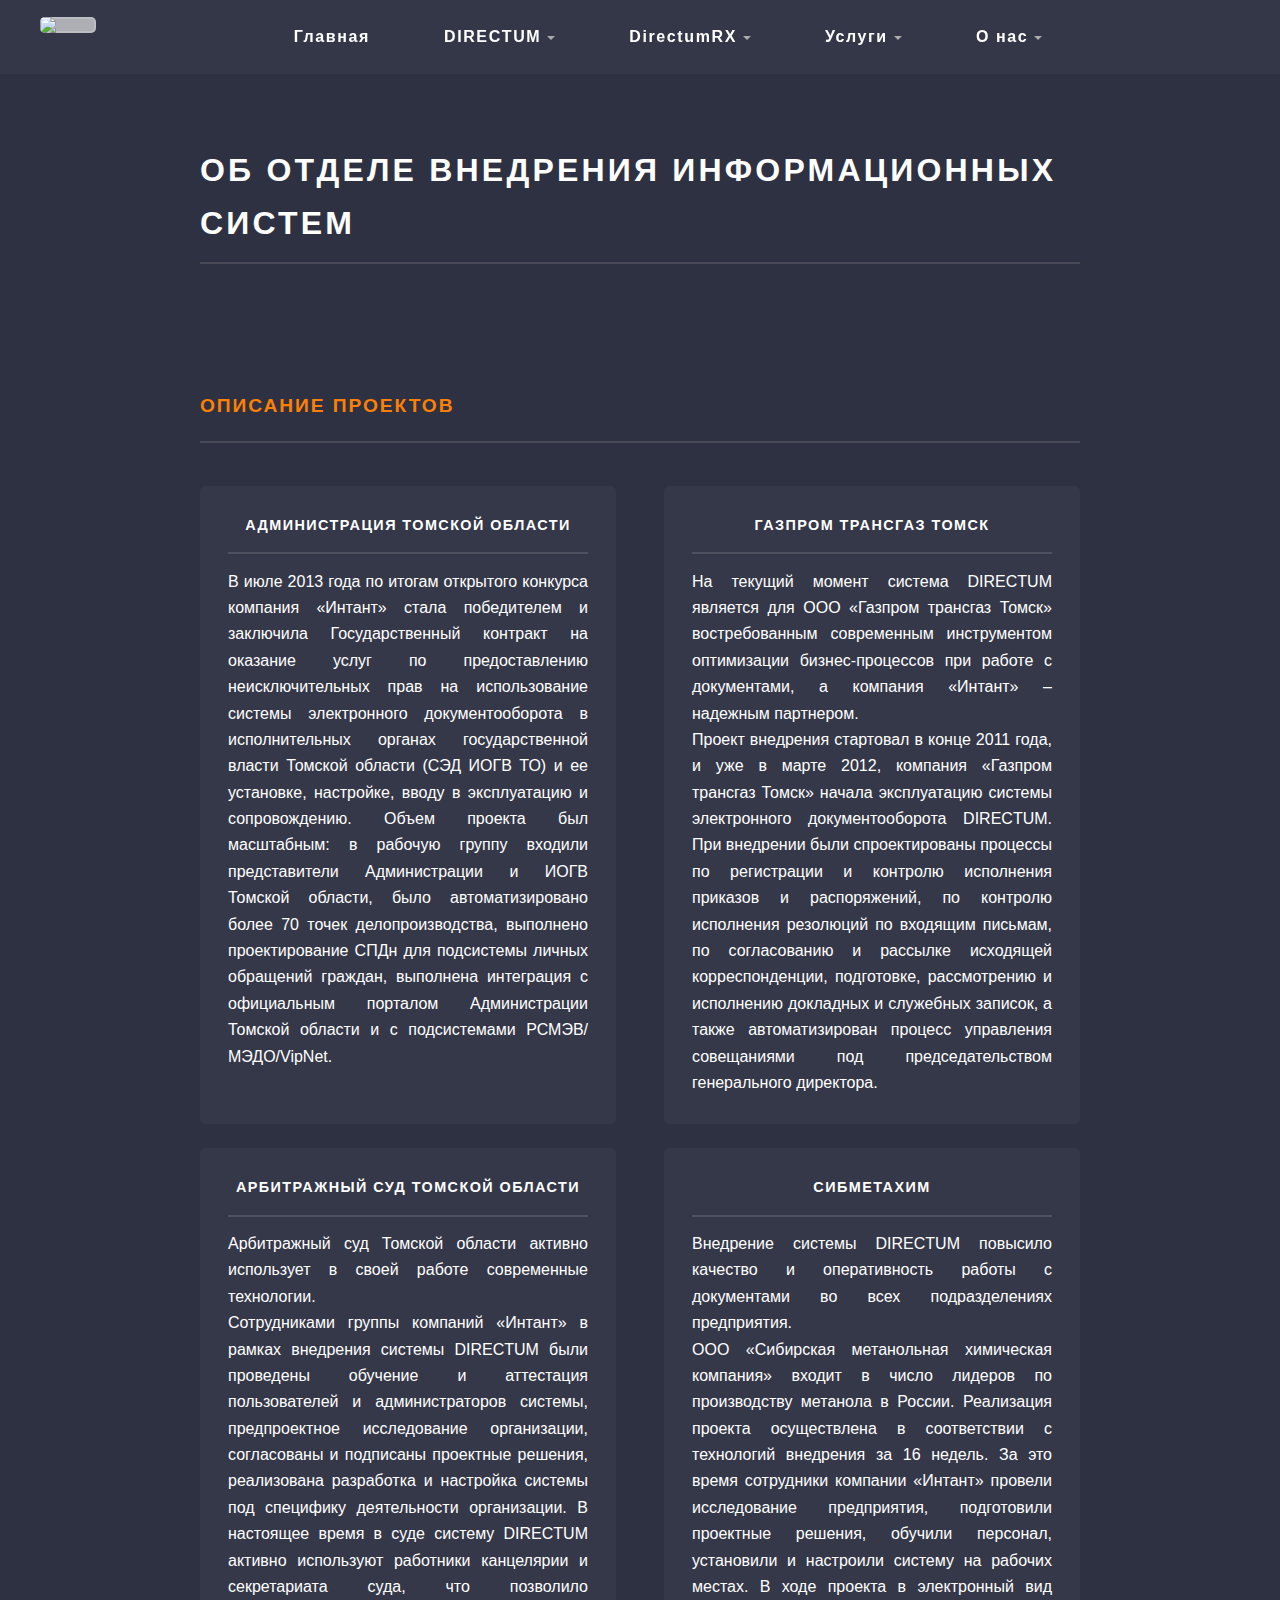
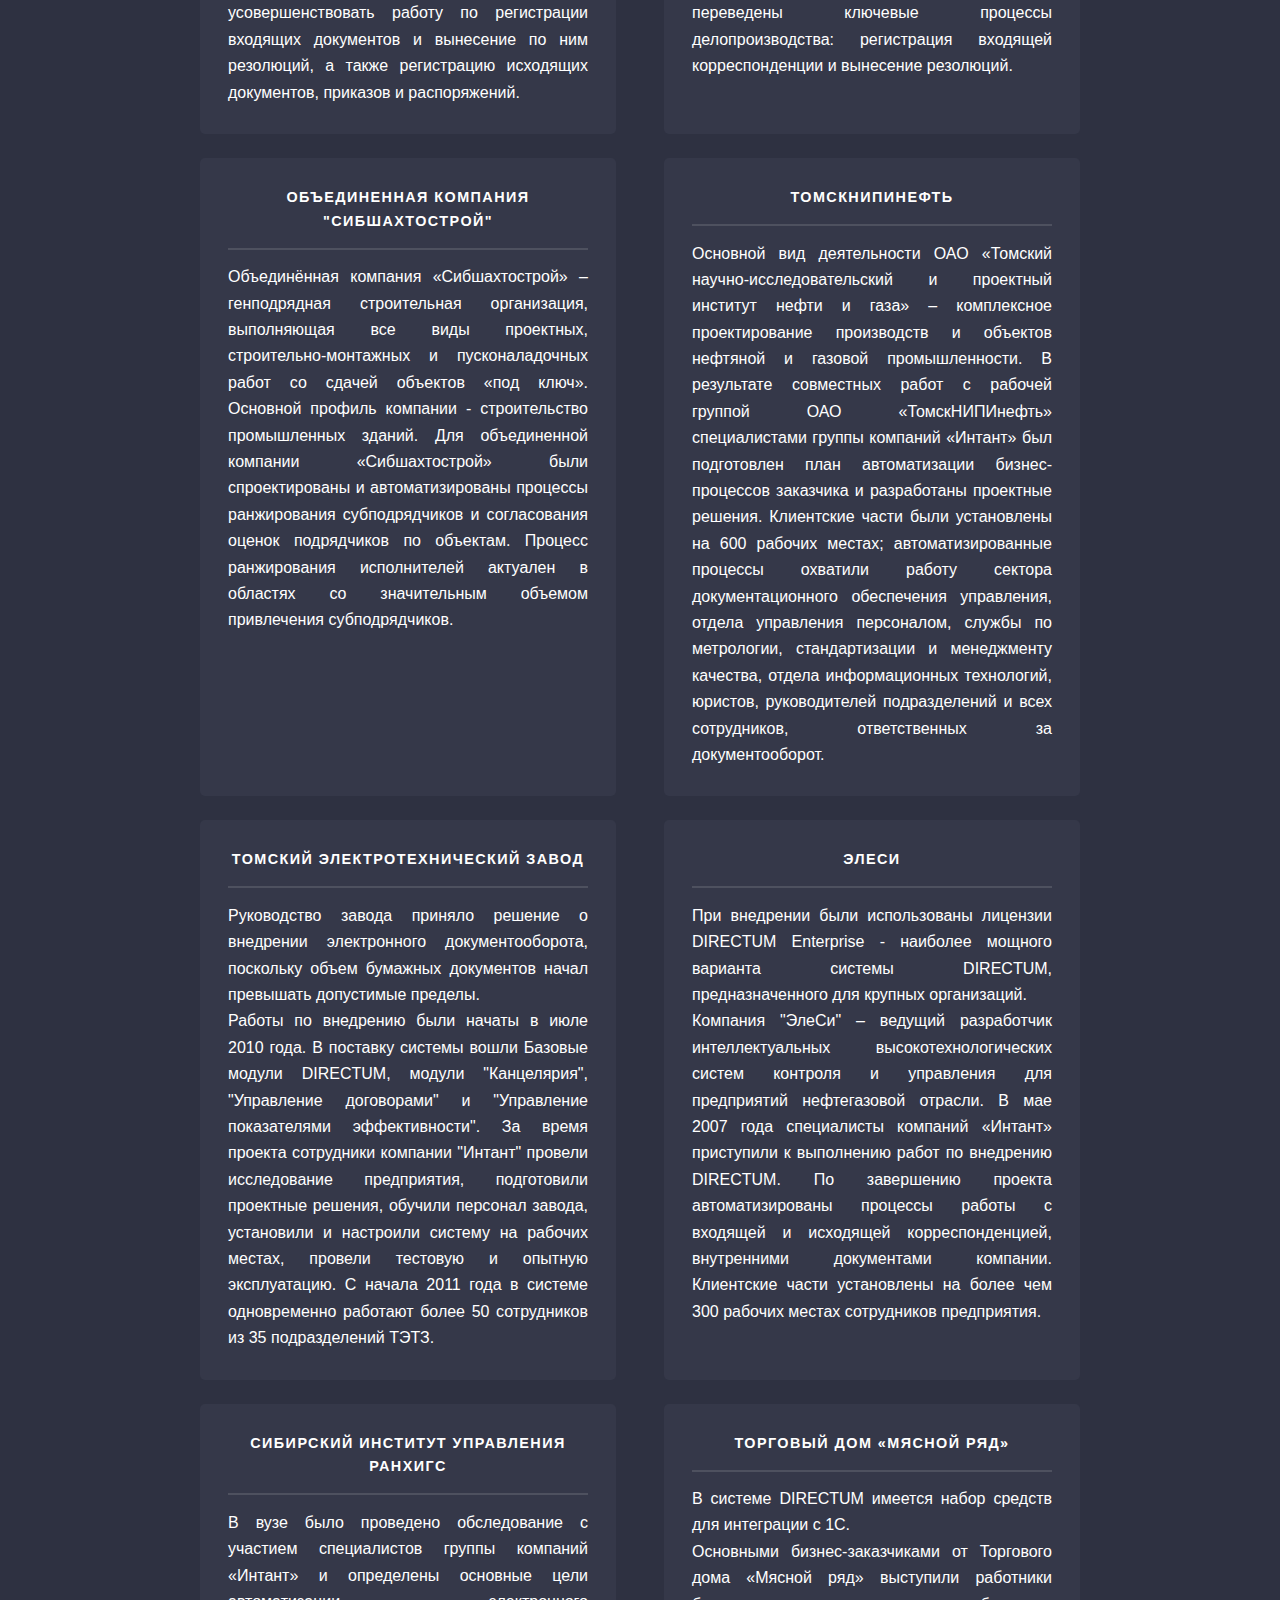
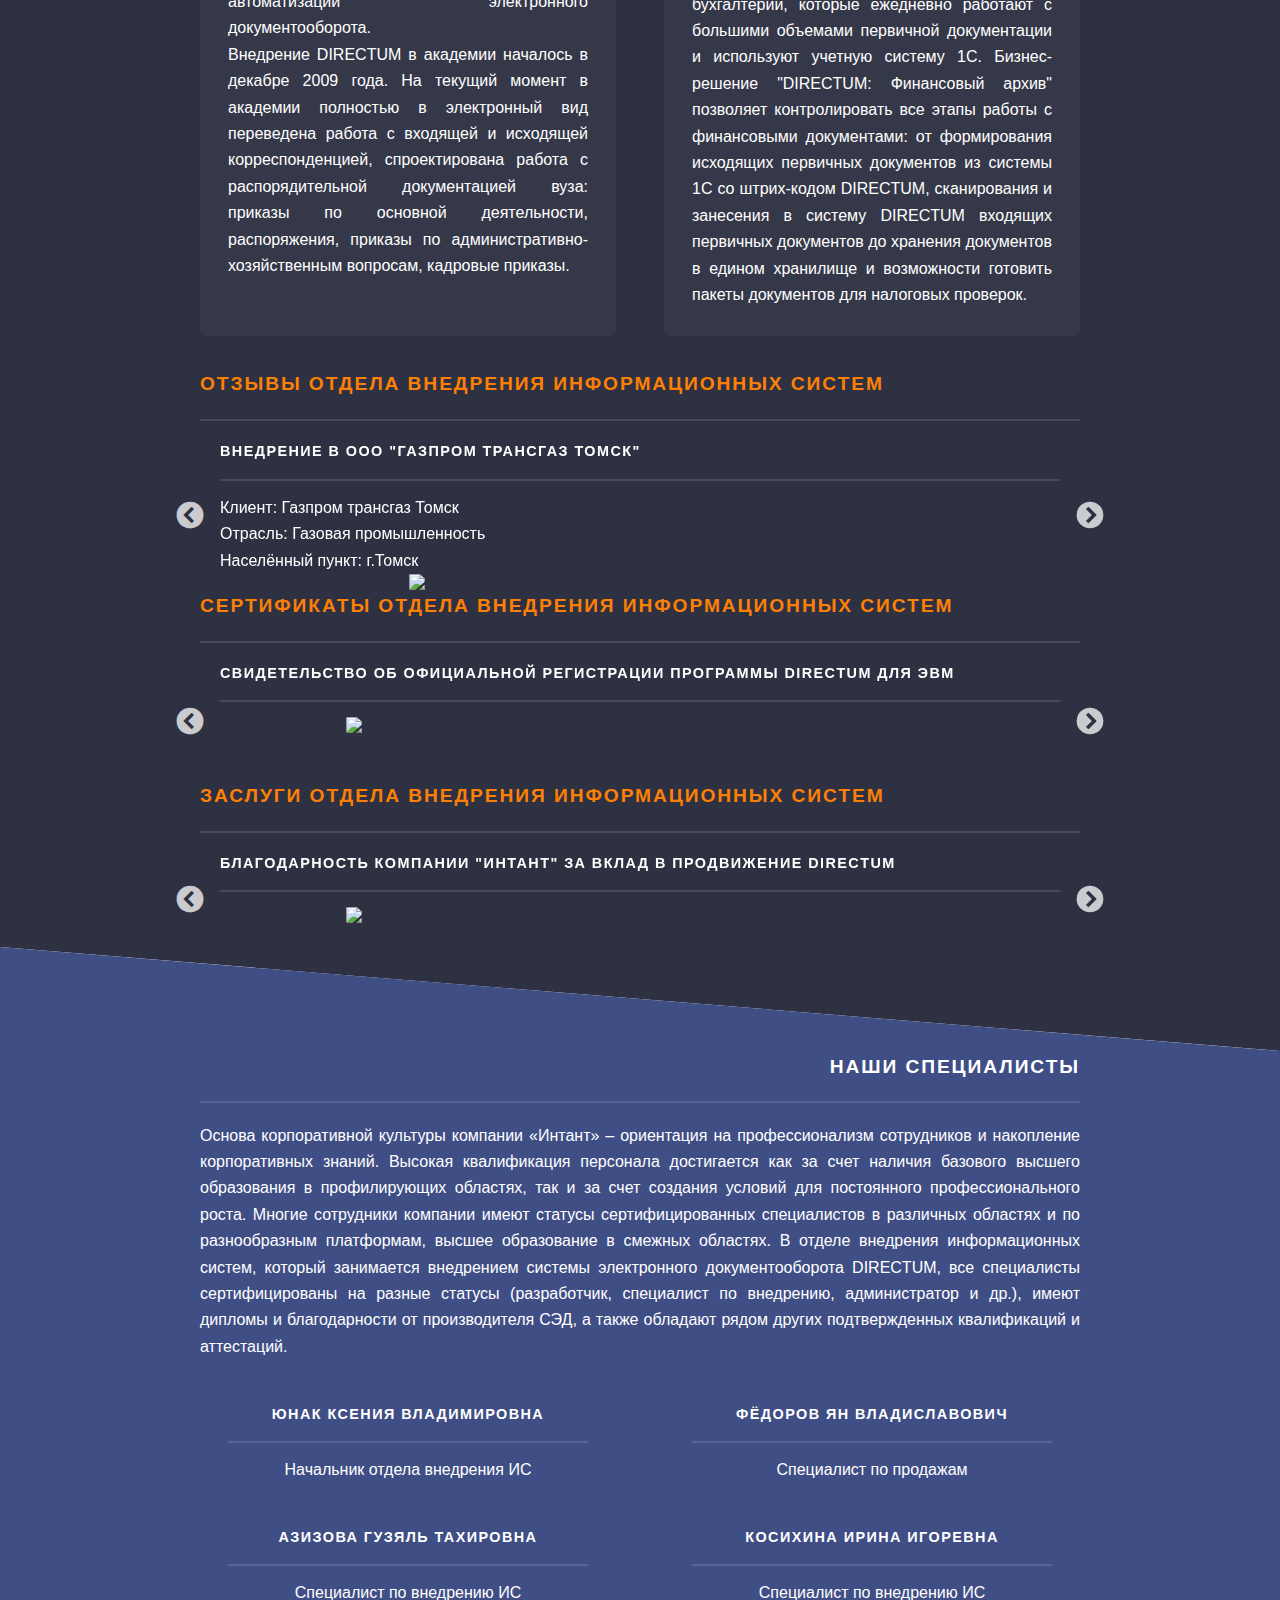
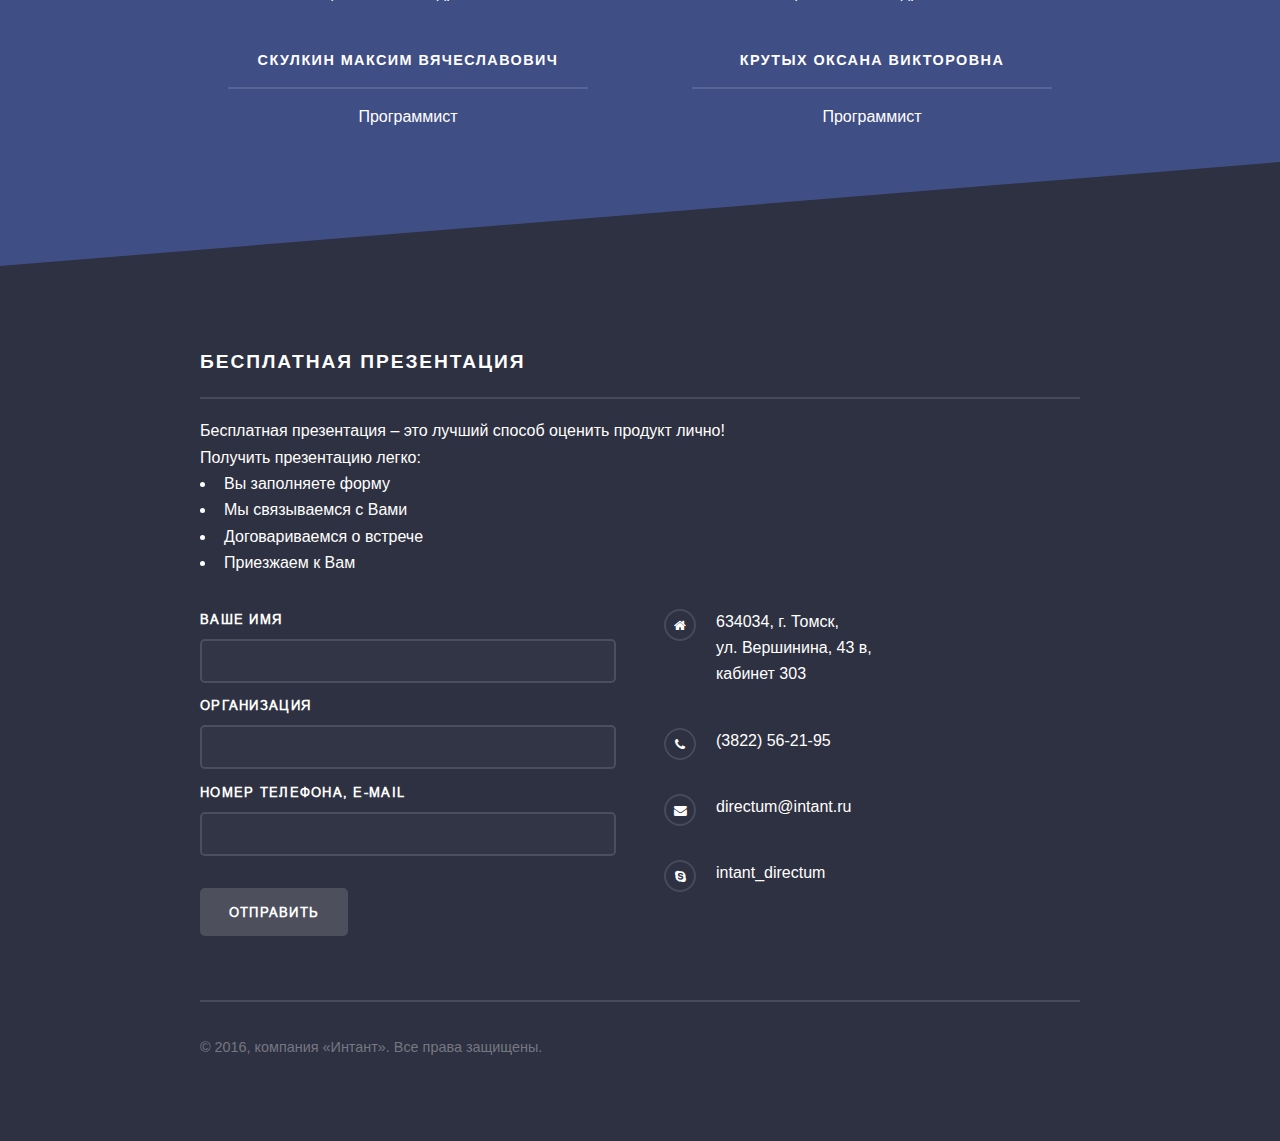
==== about_us.html @ 8e88c2af "Without correct path" ====
<!DOCTYPE HTML>
<!--
	Solid State by HTML5 UP
	html5up.net | @ajlkn
	Free for personal and commercial use under the CCA 3.0 license (html5up.net/license)
-->
<html>
<head>
    <title>DIRECTUM | DirectumRX</title>
    <meta charset="utf-8"/>
    <meta name="viewport" content="width=device-width, initial-scale=1"/>
    <!--[if lte IE 8]>
    <script src="assets/js/ie/html5shiv.js"></script><![endif]-->
    <link rel="stylesheet" href="assets/css/main.css"/>
    <!--[if lte IE 9]>
    <link rel="stylesheet" href="assets/css/ie9.css"/><![endif]-->
    <!--[if lte IE 8]>
    <link rel="stylesheet" href="assets/css/ie8.css"/><![endif]-->
    <link rel="shortcut icon" href="images/dir_foricon.ico" type="image/x-icon"/>
    <link rel="stylesheet" type="text/css" href="./slick/slick.css">
    <link rel="stylesheet" type="text/css" href="./slick/slick-theme.css">
</head>
<body>

<!-- Page Wrapper -->
<div id="page-wrapper">

    <header id="header" class="alt">
    <nav>
        <a href="index.html"><img id="logo-main" style="background: rgba(255,255,255,0.6); margin: 0" src="images/intant_2008.png" /></a>
        <ul>
            <li><a href="index.html">Главная</a></li>
            <li>
                <a href="directum.html">DIRECTUM <span class="caret"></span> </a>
                <div>
                    <ul>
                        <li><a href="directum.html">Описание</a></li>
                        <li><a href="directum.html#benefits">Преимущества</a></li>
                        <li><a href="directum.html#video">Видео</a></li>
                    </ul>
                </div>
            </li>
            <li>
                <a href="directum_rx.html">DirectumRX <span class="caret"></span> </a>
                <div>
                    <ul>
                        <li><a href="directum_rx.html">Описание</a></li>
                        <li><a href="directum_rx.html#benefitsrx">Преимущества</a></li>
                        <li><a href="directum_rx.html#support">Поддержка</a></li>
                        <li><a href="directum_rx.html#optionsrx">Опции</a></li>
                        <li><a href="directum_rx.html#guarantees">Гарантии</a></li>
                    </ul>
                </div>
            </li>
            <li>
                <a href="services.html">Услуги <span class="caret"></span></a>
                <div>
                    <ul>
                        <li><a href="services.html">Внедрение</a></li>
                        <li><a href="services.html#custom">Разработка на заказ</a></li>
                    </ul>
                </div>
            </li>
            <li>
                <a href="about_us.html">О нас <span class="caret"></span></a>
                <div>
                    <ul>
                        <li><a href="about_us.html">Проекты</a></li>
                        <li><a href="about_us.html#reviews">Отзывы</a></li>
                        <li><a href="about_us.html#certificates">Сертификаты</a></li>
                        <li><a href="about_us.html#merits">Заслуги</a></li>
                        <li><a href="about_us.html#team">Наша команда</a></li>
                    </ul>
                </div>
            </li>
        </ul>
    </nav>
    </header>

    <!-- Wrapper -->
    <section id="wrapper">
        <header>
            <div class="inner">
                <h2>ОБ ОТДЕЛЕ ВНЕДРЕНИЯ ИНФОРМАЦИОННЫХ СИСТЕМ</h2>
            </div>
        </header>

        <!-- Content -->
        <div class="wrapper">
            <div class="inner">
                <h2 class="major color_th">Описание проектов</h2>
                <section class="features">
                    <article>
                        <a class="image"><img src="images/administration.JPG" alt=""/></a>
                        <h3 class="major my_center">Администрация Томской области</h3>
                        <p class="my_justify">
                            В июле 2013 года по итогам открытого конкурса компания «Интант» стала победителем и заключила
                            Государственный контракт на оказание услуг по предоставлению
                            неисключительных прав на использование системы электронного документооборота в
                            исполнительных органах государственной власти Томской области (СЭД ИОГВ ТО) и ее установке,
                            настройке, вводу в эксплуатацию и сопровождению. Объем проекта был масштабным: в рабочую
                            группу входили представители Администрации и ИОГВ Томской области, было автоматизировано
                            более 70 точек делопроизводства, выполнено проектирование СПДн для подсистемы личных
                            обращений граждан, выполнена интеграция с официальным порталом Администрации Томской области
                            и с подсистемами РСМЭВ/МЭДО/VipNet.</p>
                    </article>
                    <article>
                        <a class="image"><img src="images/gtt1.png" alt=""/></a>
                        <h3 class="major my_center">Газпром трансгаз Томск</h3>
                        <p class="my_justify">На текущий момент система DIRECTUM является для ООО «Газпром трансгаз Томск» востребованным
                            современным инструментом оптимизации бизнес-процессов при работе с документами, а компания
                            «Интант» – надежным партнером. <br>
                            Проект внедрения стартовал в конце 2011 года, и уже в марте 2012, компания «Газпром трансгаз
                            Томск» начала эксплуатацию системы электронного документооборота DIRECTUM. При внедрении
                            были спроектированы процессы по регистрации и контролю исполнения приказов и распоряжений,
                            по контролю исполнения резолюций по входящим письмам, по согласованию и рассылке исходящей
                            корреспонденции, подготовке, рассмотрению и исполнению докладных и служебных записок, а
                            также автоматизирован процесс управления совещаниями под председательством генерального
                            директора.
                        </p>
                    </article>
                    <article>
                        <a class="image"><img src="images/arb.JPG" alt=""/></a>
                        <h3 class="major my_center">Арбитражный суд Томской области</h3>
                        <p class="my_justify">Арбитражный суд Томской области активно использует в своей работе современные технологии.<br>
                            Сотрудниками группы компаний «Интант» в рамках внедрения системы DIRECTUM были проведены
                            обучение и аттестация пользователей и администраторов системы, предпроектное исследование
                            организации, согласованы и подписаны проектные решения, реализована разработка и настройка
                            системы под специфику деятельности организации. В настоящее время в суде систему DIRECTUM
                            активно используют работники канцелярии и секретариата суда, что позволило усовершенствовать
                            работу по регистрации входящих документов и вынесение по ним резолюций, а также регистрацию
                            исходящих документов, приказов и распоряжений.</p>
                    </article>
                    <article>
                        <a class="image"><img src="images/sibmetah.JPG" alt=""/></a>
                        <h3 class="major my_center">Сибметахим</h3>
                        <p class="my_justify">Внедрение системы DIRECTUM повысило качество и оперативность работы с документами во всех
                            подразделениях предприятия.<br>
                            ООО «Сибирская метанольная химическая компания» входит в число лидеров по производству
                            метанола в России. Реализация проекта
                            осуществлена в соответствии с технологий внедрения за 16 недель. За это время сотрудники
                            компании «Интант» провели исследование предприятия, подготовили проектные решения, обучили
                            персонал, установили и настроили систему на рабочих местах. В ходе проекта в электронный вид
                            переведены ключевые процессы делопроизводства: регистрация входящей корреспонденции и
                            вынесение резолюций.
                        </p>
                    </article>
                    <article>
                        <a class="image"><img src="images/shs1.png" alt=""/></a>
                        <h3 class="major my_center">Объединенная компания "Сибшахтострой"</h3>
                        <p class="my_justify">
                            Объединённая компания «Сибшахтострой» – генподрядная строительная организация, выполняющая все виды проектных, строительно-монтажных и пусконаладочных работ со сдачей
                            объектов «под ключ». Основной профиль компании - строительство промышленных зданий.
                            Для объединенной компании «Сибшахтострой» были спроектированы и автоматизированы процессы
                            ранжирования субподрядчиков и согласования оценок подрядчиков по объектам. Процесс
                            ранжирования исполнителей актуален в областях со значительным объемом привлечения
                            субподрядчиков.</p>
                    </article>
                    <article>
                        <a class="image"><img src="images/nipi.JPG" alt=""/></a>
                        <h3 class="major my_center">ТомскНИПИнефть</h3>
                        <p class="my_justify">Основной вид деятельности ОАО «Томский научно-исследовательский и проектный институт нефти и
                            газа» – комплексное проектирование производств и объектов нефтяной и газовой промышленности.
                            В результате совместных работ с рабочей группой ОАО «ТомскНИПИнефть» специалистами группы
                            компаний «Интант» был подготовлен план автоматизации бизнес-процессов заказчика и
                            разработаны проектные решения.
                            Клиентские части были установлены на 600 рабочих местах; автоматизированные процессы
                            охватили работу сектора документационного обеспечения управления, отдела управления
                            персоналом, службы по метрологии, стандартизации и менеджменту качества, отдела
                            информационных технологий, юристов, руководителей подразделений и всех сотрудников,
                            ответственных за документооборот.
                        </p>
                    </article>
                    <article>
                        <a class="image"><img src="images/ttz.JPG" alt=""/></a>
                        <h3 class="major my_center">Томский электротехнический завод</h3>
                        <p class="my_justify">Руководство завода приняло решение о внедрении электронного документооборота, поскольку
                           объем бумажных документов начал превышать допустимые пределы.<br>

                            Работы по внедрению были начаты в июле 2010 года. В поставку системы вошли Базовые модули
                            DIRECTUM, модули "Канцелярия", "Управление договорами" и "Управление показателями
                            эффективности". За время проекта сотрудники компании "Интант" провели исследование
                            предприятия, подготовили проектные решения, обучили персонал завода, установили и настроили
                            систему на рабочих местах, провели тестовую и опытную эксплуатацию. С начала 2011 года в
                            системе одновременно работают более 50 сотрудников из 35 подразделений ТЭТЗ.</p>
                    </article>
                    <article>
                        <a class="image"><img src="images/elesi.JPG" alt=""/></a>
                        <h3 class="major my_center">ЭлеСи</h3>
                        <p class="my_justify">При внедрении были использованы лицензии DIRECTUM Enterprise - наиболее мощного варианта
                            системы DIRECTUM, предназначенного для крупных организаций. <br>

                            Компания "ЭлеСи" – ведущий разработчик интеллектуальных высокотехнологических систем
                            контроля и управления для предприятий нефтегазовой отрасли. В мае 2007 года специалисты
                            компаний «Интант» приступили к выполнению работ по внедрению DIRECTUM.
                            По завершению проекта автоматизированы процессы работы с входящей и исходящей
                            корреспонденцией, внутренними документами компании.
                            Клиентские части установлены на более чем 300 рабочих местах сотрудников предприятия.
                        </p>
                    </article>
                    <article>
                        <a class="image"><img src="images/sibags.JPG" alt=""/></a>
                        <h3 class="major my_center">Сибирский институт управления РАНХиГС</h3>
                        <p class="my_justify">В вузе было проведено обследование с участием специалистов группы компаний «Интант» и
                            определены основные цели автоматизации электронного документооборота.<br>

                            Внедрение DIRECTUM в академии началось в декабре 2009 года.
                            На текущий момент в академии полностью в электронный вид переведена работа с входящей и
                            исходящей корреспонденцией, спроектирована работа с распорядительной документацией вуза:
                            приказы по основной деятельности, распоряжения, приказы по административно-хозяйственным
                            вопросам, кадровые приказы.</p>
                    </article>
                    <article>
                        <a class="image"><img src="images/meatrow.JPG" alt=""/></a>
                        <h3 class="major my_center">Торговый дом «Мясной ряд»</h3>
                        <p class="my_justify">В системе DIRECTUM имеется набор средств для интеграции с 1С.<br>

                            Основными бизнес-заказчиками от Торгового дома «Мясной ряд» выступили работники бухгалтерии,
                            которые ежедневно работают с большими объемами первичной документации и используют учетную систему 1С.
                            Бизнес-решение "DIRECTUM: Финансовый архив" позволяет контролировать все этапы работы с
                            финансовыми документами: от формирования исходящих первичных документов из системы 1С со
                            штрих-кодом DIRECTUM, сканирования и занесения в систему DIRECTUM входящих первичных
                            документов до хранения документов в едином хранилище и возможности готовить пакеты
                            документов для налоговых проверок.
                        </p>
                    </article>
                </section>

                <h2 class="major color_th" id="reviews">Отзывы отдела внедрения информационных систем</h2>
                <section class="fade slider">
                    <div>
                        <h3 class="major">Внедрение в ООО "Газпром Трансгаз Томск"</h3>
                        <p class="my_justify">Клиент: Газпром трансгаз Томск<br>
                            Отрасль: Газовая промышленность <br>
                            Населённый пункт: г.Томск</p>
                        <img id="rev1" src="images/reviews/pic9.png">
                    </div>
                    <div>
                        <h3 class="major">Внедрение в Сибшахтострой</h3>
                        <p class="my_justify">Клиент: Сибшахтострой<br>
                            Отрасль: Строительство <br>
                            Населённый пункт: г.Новокузнецк (Кемеровская область)</p>
                        <img id="rev2" src="images/reviews/pic1.PNG">
                    </div>
                    <div>
                        <h3 class="major">Внедрение в Омскоблстройзаказчик</h3>
                        <p class="my_justify">Клиент: Омскоблстройзаказчик<br>
                            Отрасль: Строительство <br>
                            Населённый пункт: г.Омск (Омская область)</p>
                        <img id="rev3" src="images/reviews/pic2.PNG">
                    </div>
                    <div>
                        <h3 class="major">Внедрение в Сибметахим</h3>
                        <p class="my_justify">Клиент: Сибметахим<br>
                            Отрасль: Химическая и нефтехимическая промышленность<br>
                            Населённый пункт: г.Томск</p>
                        <img id="rev4" src="images/reviews/pic4.PNG">
                    </div>
                    <div>
                        <h3 class="major">Внедрение в ЭлеСи</h3>
                        <p class="my_justify">Клиент: ЭлеСи <br>
                            Отрасль: Промышленность <br>
                            Населённый пункт: г.Томск</p>
                        <img id="rev5" src="images/reviews/pic5.JPG">
                    </div>
                    <div>
                        <h3 class="major">Внедрение в Администрации Парабельского района Томской области</h3>
                        <p class="my_justify">Клиент: Администрация Парабельского района <br>
                            Отрасль: Государственное управление и местное самоуправление <br>
                            Населённый пункт: с.Парабель (Томская область)</p>
                        <img id="rev6" src="images/reviews/pic8.JPG">
                    </div>
                    <div>
                        <h3 class="major">Внедрение в Геоком</h3>
                        <p class="my_justify">Клиент: ГЕОКОМ <br>
                            Отрасль: Кадастровые и землеустроительные работы <br>
                            Населённый пункт: г.Томск</p>
                        <img id="rev7" src="images/reviews/pic6.JPG">
                    </div>
                    <div>
                        <h3 class="major">Внедрение в ФГУП "Томский электротехнический завод"</h3>
                        <p class="my_justify">Клиент: Томский электротехнический завод <br>
                            Отрасль: Промышленность <br>
                            Населённый пункт: г.Томск</p>
                        <img id="rev8" src="images/reviews/pic7.PNG">
                    </div>
                </section>

                <h2 class="major color_th" id="certificates">Сертификаты отдела внедрения информационных систем</h2>
                <section class="fade slider">
                    <div>
                        <h3 class="major">Свидетельство об официальной регистрации программы DIRECTUM для ЭВМ</h3>
                        <img id="cert1" src="images/certificates/cert1.png">
                    </div>
                    <div>
                        <h3 class="major">Сертификат сертифицированного партнера-разработчика DIRECTUM</h3>
                        <img id="cert2" src="images/certificates/cert2-1.png">
                    </div>
                    <div>
                        <h3 class="major">Сертификат авторизированного партнера DIRECTUM</h3>
                        <img id="cert3" src="images/certificates/cert3-1.png">
                    </div>
                    <div>
                        <h3 class="major">Сертификат центра сертифицированного обучения DIRECTUM</h3>
                        <img id="cert4" src="images/certificates/cert26-1.png">
                    </div>
                    <div>
                        <h3 class="major">Сертификат ИСО 9001-2011</h3>
                        <img id="cert5" src="images/certificates/cert4-1.png">
                    </div>
                    <div>
                        <h3 class="major">Сертификат технического решения Intant: Recognition Helper Service</h3>
                        <img id="cert6" src="images/certificates/cert35-1.JPG">
                    </div>
                    <div>
                        <h3 class="major">Сертификат технического решения Массовая обработка документов по штрихкодам</h3>
                        <img id="cert7" src="images/certificates/cert36-1.JPG">
                    </div>
                    <div>
                        <h3 class="major">Сертификат Юнак Ксении Владимировны за активное участие и представление проекта "Газпром
                            Трансгаз Томск: масштабное внедрение DIRECTUM от Омска до Камчатки"</h3>
                        <img id="cert8" src="images/certificates/cert37-1.JPG">
                    </div>
                    <div>
                        <h3 class="major">Сертификат Юнак Ксении Владимировны – сертификат об обучении по технологии внедрения DIRECTUM</h3>
                        <img id="cert9" src="images/certificates/cert33-1.png">
                    </div>
                    <div>
                        <h3 class="major">Сертификат Юнак Ксении Владимировны – сертификат по курсу "Управление IT-проектами"</h3>
                        <img id="cert10" src="images/certificates/cert34-1.png">
                    </div>
                    <div>
                        <h3 class="major">Сертификат Юнак Ксении Владимировны – сертифицированного руководителя проектов внедрения DIRECTUM</h3>
                        <img class="cert11" src="images/certificates/cert47-1.png">
                    </div>
                    <div>
                        <h3 class="major">Сертификат Юнак Ксении Владимировны – сертифицированного пользователя модуля "Канцелярия"
                            DIRECTUM</h3>
                        <img class="cert11" src="images/certificates/cert6-1.png">
                    </div>
                    <div>
                        <h3 class="major">Сертификат Юнак Ксении Владимировны - сертифицированного администратора DIRECTUM</h3>
                        <img class="cert11" src="images/certificates/cert7-1.png">
                    </div>
                    <div>
                        <h3 class="major">Сертификат Юнак Ксении Владимировны – сертифицированного преподавателя DIRECTUM</h3>
                        <img class="cert11" src="images/certificates/cert8-1.png">
                    </div>
                    <div>
                        <h3 class="major">Сертификат Юнак Ксении Владимировны – сертифицированного консультанта по внедрению DIRECTUM</h3>
                        <img class="cert11" src="images/certificates/cert31-1.png">
                    </div>
                    <div>
                        <h3 class="major">Сертификат Юнак Ксении Владимировны – сертифицированного менеджера по продажам DIRECTUM</h3>
                        <img class="cert11" src="images/certificates/cert32-1.png">
                    </div>
                    <div>
                        <h3 class="major">Сертификат Фёдорова Яна Владиславовича – сертифицированного пользователя модуля "Канцелярия"
                            DIRECTUM</h3>
                        <img class="cert11" src="images/certificates/cert28-1.png">
                    </div>
                    <div>
                        <h3 class="major">Сертификат Фёдорова Яна Владиславовича – сертифицированного администратора DIRECTUM</h3>
                        <img class="cert11" src="images/certificates/cert29-1.png">
                    </div>
                    <div>
                        <h3 class="major">Сертификат Фёдорова Яна Владиславовича – сертифицированного менеджера по продажам DIRECTUM</h3>
                        <img class="cert11" src="images/certificates/cert30-1.png">
                    </div>
                    <div>
                        <h3 class="major">Сертификат Крутых Оксаны Викторовны – сертифицированного администратора DIRECTUM</h3>
                        <img class="cert11" src="images/certificates/cert10-1.png">
                    </div>
                    <div>
                        <h3 class="major">Сертификат Крутых Оксаны Викторовны – сертифицированного консультанта по внедрению DIRECTUM</h3>
                        <img class="cert11" src="images/certificates/cert11-1.png">
                    </div>
                    <div>
                        <h3 class="major">Сертификат Крутых Оксаны Викторовны – сертифицированного преподавателя DIRECTUM</h3>
                        <img class="cert11" src="images/certificates/cert12-1.png">
                    </div>
                    <div>
                        <h3 class="major">Сертификат Крутых Оксаны Викторовны – сертифицированного разработчика DIRECTUM</h3>
                        <img class="cert11" src="images/certificates/cert13-1.png">
                    </div>
                    <div>
                        <h3 class="major">Сертификат Крутых Оксаны Викторовны – сертифицированного администратора DIRECTUMRX</h3>
                        <img class="cert11" src="images/certificates/cert39-1.png">
                    </div>
                    <div>
                        <h3 class="major">Сертификат Косихиной Ирины Игоревны – сертифицированного пользователя модуля "Канцелярия" DIRECTUM</h3>
                        <img class="cert11" src="images/certificates/cert19-1.png">
                    </div>
                    <div>
                        <h3 class="major">Сертификат Косихиной Ирины Игоревны – сертифицированного администратора DIRECTUM</h3>
                        <img class="cert11" src="images/certificates/cert20-1.png">
                    </div>
                    <div>
                        <h3 class="major">Сертификат Косихиной Ирины Игоревны - сертифицированного консультанта по внедрению DIRECTUM</h3>
                        <img class="cert11" src="images/certificates/cert21-1.png">
                    </div>
                    <div>
                        <h3 class="major">Сертификат Косихиной Ирины Игоревны – сертифицированного преподавателя DIRECTUM</h3>
                        <img class="cert11" src="images/certificates/cert22-1.png">
                    </div>
                    <div>
                        <h3 class="major">Сертификат Азизовой Гузяль Тахировны – сертифицированного пользователя модуля "Канцелярия"
                            DIRECTUM</h3>
                        <img class="cert11" src="images/certificates/cert41-1.png">
                    </div>
                    <div>
                        <h3 class="major">Сертификат Азизовой Гузяль Тахировны – сертифицированного администратора DIRECTUM</h3>
                        <img class="cert11" src="images/certificates/cert42-1.png">
                    </div>
                    <div>
                        <h3 class="major">Сертификат Скулкина Максима Вячеславовича – сертифицированного пользователя модуля "Канцелярия"
                            DIRECTUM</h3>
                        <img class="cert11" src="images/certificates/cert44-1.png">
                    </div>
                    <div>
                        <h3 class="major">Сертификат Скулкина Максима Вячеславовича – сертифицированного администратора DIRECTUM</h3>
                        <img class="cert11" src="images/certificates/cert45-1.png">
                    </div>
                    <div>
                        <h3 class="major">Сертификат Скулкина Максима Вячеславовича – сертифицированного разработчика DIRECTUM</h3>
                        <img class="cert11" src="images/certificates/cert46-1.png">
                    </div>
                </section>

                <h2 class="major color_th" id="merits">Заслуги отдела внедрения информационных систем</h2>
                <section class="fade slider">
                    <div>
                        <h3 class="major">Благодарность компании "Интант" за вклад в продвижение DIRECTUM</h3>
                        <img id="cert1" src="images/merits/1.JPG">
                    </div>
                    <div>
                        <h3 class="major">Благодарственное письмо компании "Интант" за активное участие в Открытых днаях 2012 "DIRECTUM
                            Extra. Бизнес-перемены"</h3>
                        <img id="cert2" src="images/merits/2.JPG">
                    </div>
                    <div>
                        <h3 class="major">Благодарность компании "Интант" за организацию межрегиональной онлайн-конференции "Модельный ряд
                            DIRECTUM 2010-2011"</h3>
                        <img class="cert11" src="images/merits/3.JPG">
                    </div>
                    <div>
                        <h3 class="major">Диплом за активное участие в Открытых бизнес-днях DIRECTUM</h3>
                        <img id="cert4" src="images/merits/4.JPG">
                    </div>
                </section>
            </div>
        </div>

    </section>

    <section id="team" class="wrapper alt spotlight style3">
        <div class="inner">
            <div class="content">
                <h2 class="major">Наши специалисты</h2>
                <p class="my_justify" id="staff_p">Основа корпоративной культуры компании «Интант» – ориентация на профессионализм сотрудников и
                    накопление корпоративных знаний. Высокая квалификация персонала достигается как за счет наличия
                    базового высшего образования в профилирующих областях, так и за счет создания условий для
                    постоянного профессионального роста. Многие сотрудники компании имеют статусы сертифицированных
                    специалистов в различных областях и по разнообразным платформам, высшее образование в смежных
                    областях.

                    В отделе внедрения информационных систем, который занимается внедрением системы электронного
                    документооборота DIRECTUM, все специалисты сертифицированы на разные статусы (разработчик,
                    специалист по внедрению, администратор и др.), имеют дипломы и благодарности от производителя СЭД, а также
                    обладают рядом других подтвержденных квалификаций и аттестаций.</p>

                <section class="my_staff">
                    <article class="my_staff_top">
                        <a><p class="my_center"><img class="staff" src="images/staff/jkv1.jpg" onmouseover="this.src='images/staff/jkv2.jpg'" onmouseout="this.src='images/staff/jkv1.jpg'" alt=""/>
                        </p></a>
                        <h3 class="major my_center">Юнак Ксения Владимировна</h3>
                        <p class="my_center">Начальник отдела внедрения ИС</p>
                    </article>
                    <article class="my_staff_top">
                        <a><p class="my_center"><img class="staff" src="images/staff/fyv1.jpg" onmouseover="this.src='images/staff/fyv2.jpg'" onmouseout="this.src='images/staff/fyv1.jpg'" alt=""/>
                        </p></a>
                        <h3 class="major my_center">Фёдоров Ян Владиславович</h3>
                        <p class="my_center">Специалист по продажам</p>
                    </article>
                    <article class="my_staff_middle">
                        <a><p class="my_center"><img class="staff" src="images/staff/agt1.jpg" onmouseover="this.src='images/staff/agt2.jpg'" onmouseout="this.src='images/staff/agt1.jpg'" alt=""/>
                        </p></a>
                        <h3 class="major my_center">Азизова Гузяль Тахировна</h3>
                        <p class="my_center">Специалист по внедрению ИС</p>
                    </article>
                    <article class="my_staff_middle">
                        <a><p class="my_center"><img class="staff" src="images/staff/kii1.jpg" onmouseover="this.src='images/staff/kii2.jpg'" onmouseout="this.src='images/staff/kii1.jpg'" alt=""/>
                        </p></a>
                        <h3 class="major my_center">Косихина Ирина Игоревна</h3>
                        <p class="my_center">Специалист по внедрению ИС</p>
                    </article>
                    <article class="my_staff_bottom">
                        <a><p class="my_center"><img class="staff" src="images/staff/smv1.jpg" onmouseover="this.src='images/staff/smv2.jpg'" onmouseout="this.src='images/staff/smv1.jpg'" alt=""/>
                        </p></a>
                        <h3 class="major my_center">Скулкин Максим Вячеславович</h3>
                        <p class="my_center">Программист</p>
                    </article>
                    <article class="my_staff_middle">
                        <a><p class="my_center"><img class="staff" src="images/staff/kov1.jpg" onmouseover="this.src='images/staff/kov2.jpg'" onmouseout="this.src='images/staff/kov1.jpg'" alt=""/>
                        </p></a>
                        <h3 class="major my_center">Крутых Оксана Викторовна</h3>
                        <p class="my_center">Программист</p>
                    </article>
                </section>
            </div>
        </div>
    </section>




    <!-- Footer -->
    <section id="footer">
        <div id="scrollup"><img alt="Прокрутить вверх" src="images/back-to-top.png"></div>
        <div class="inner">
            <h2 class="major">Бесплатная презентация</h2>
            <p>Бесплатная презентация – это лучший способ оценить продукт лично!</p>
            <p>Получить презентацию легко:</p>
            <ul>
                <li>Вы заполняете форму</li>
                <li>Мы связываемся с Вами</li>
                <li>Договариваемся о встрече</li>
                <li>Приезжаем к Вам</li>
            </ul>
            <form method="post" action="#">
                <div class="field">
                    <label for="name">Ваше имя</label>
                    <input type="text" name="name" id="name"/>
                </div>
                <div class="field">
                    <label for="email">Организация</label>
                    <input type="email" name="email" id="email"/>
                </div>
                <div class="field">
                    <label for="message">Номер телефона, e-mail</label>
                    <input type="text" name="message" id="message">
                </div>
                <ul class="actions">
                    <li><input type="submit" id="send_all" value="Отправить"/></li>
                </ul>
            </form>
            <ul class="contact">
                <li class="fa-home">
                    634034, г. Томск,<br>
                    ул. Вершинина, 43 в,<br>
                    кабинет 303
                </li>
                <li class="fa-phone">(3822) 56-21-95</li>
                <li class="fa-envelope">directum@intant.ru</li>
                <li class="fa-skype">intant_directum</li>
            </ul>
            <ul class="copyright">
                <li>&copy; 2016, компания «Интант». Все права защищены.</li>
            </ul>
        </div>
    </section>

</div>

<!-- Scripts -->
<script src="assets/js/skel.min.js"></script>
<script src="assets/js/jquery.min.js"></script>
<script src="assets/js/jquery.scrollex.min.js"></script>
<script src="assets/js/util.js"></script>
<!--[if lte IE 8]>
<script src="assets/js/ie/respond.min.js"></script><![endif]-->
<script src="assets/js/main.js"></script>
<script src="./slick/slick.js" type="text/javascript" charset="utf-8"></script>
<script type="text/javascript">
    $(document).on('ready', function() {
        $(".regular").slick({
            dots: true,
            infinite: true,
            speed: 300,
            slidesToShow: 1,
            slidesToScroll: 1,
            centerMode: true,
            variableWidth: true,
            adaptiveHeight: true
        });
        $('.fade').slick({
            infinite: true,
            speed: 500,
            fade: true,
            cssEase: 'linear',
            centerMode: true
        });
    });
</script>

</body>
</html>
---- assets/css/main.css ----
@import url(font-awesome.min.css);
@import url("https://fonts.googleapis.com/css?family=Raleway:200,700|Source+Sans+Pro:300,600,300italic,600italic");
@font-face {
	font-family: "SegoeUI";
	src: url("../fonts/segoeui.ttf");
	font-style: normal;
	font-weight: normal;
}
@font-face {
	font-family: "ArialMy";
	src: url("../fonts/arial.ttf");
	font-style: normal;
	font-weight: normal;
}

/*
	Solid State by HTML5 UP
	html5up.net | @ajlkn
	Free for personal and commercial use under the CCA 3.0 license (html5up.net/license)
*/

/* Reset */

	html, body, div, span, applet, object, iframe, h1, h2, h3, h4, h5, h6, p, blockquote, pre, a, abbr, acronym, address, big, cite, code, del, dfn, em, img, ins, kbd, q, s, samp, small, strike, strong, sub, sup, tt, var, b, u, i, center, dl, dt, dd, ol, ul, li, fieldset, form, label, legend, table, caption, tbody, tfoot, thead, tr, th, td, article, aside, canvas, details, embed, figure, figcaption, footer, header, hgroup, menu, nav, output, ruby, section, summary, time, mark, audio, video {
		margin: 0;
		padding: 0;
		border: 0;
		font-size: 100%;
		font: inherit;
		vertical-align: baseline;
	}

	article, aside, details, figcaption, figure, footer, header, hgroup, menu, nav, section {
		display: block;
	}

	body {
		line-height: 1;
	}

	ol, ul {
		list-style: none;
	}

	blockquote, q {
		quotes: none;
	}

	blockquote:before, blockquote:after, q:before, q:after {
		content: '';
		content: none;
	}

	table {
		border-collapse: collapse;
		border-spacing: 0;
	}

	body {
		-webkit-text-size-adjust: none;
	}

/* Box Model */

	*, *:before, *:after {
		-moz-box-sizing: border-box;
		-webkit-box-sizing: border-box;
		box-sizing: border-box;
	}

/* Grid */

	.row {
		border-bottom: solid 1px transparent;
		-moz-box-sizing: border-box;
		-webkit-box-sizing: border-box;
		box-sizing: border-box;
	}

	.row > * {
		float: left;
		-moz-box-sizing: border-box;
		-webkit-box-sizing: border-box;
		box-sizing: border-box;
	}

	.row:after, .row:before {
		content: '';
		display: block;
		clear: both;
		height: 0;
	}

	.row.uniform > * > :first-child {
		margin-top: 0;
	}

	.row.uniform > * > :last-child {
		margin-bottom: 0;
	}

	.row.\30 \25 > * {
		padding: 0 0 0 0em;
	}

	.row.\30 \25 {
		margin: 0 0 -1px 0em;
	}

	.row.uniform.\30 \25 > * {
		padding: 0em 0 0 0em;
	}

	.row.uniform.\30 \25 {
		margin: 0em 0 -1px 0em;
	}

	.row > * {
		padding: 0 0 0 1.75em;
	}

	.row {
		margin: 0 0 -1px -1.75em;
	}

	.row.uniform > * {
		padding: 1.75em 0 0 1.75em;
	}

	.row.uniform {
		margin: -1.75em 0 -1px -1.75em;
	}

	.row.\32 00\25 > * {
		padding: 0 0 0 3.5em;
	}

	.row.\32 00\25 {
		margin: 0 0 -1px -3.5em;
	}

	.row.uniform.\32 00\25 > * {
		padding: 3.5em 0 0 3.5em;
	}

	.row.uniform.\32 00\25 {
		margin: -3.5em 0 -1px -3.5em;
	}

	.row.\31 50\25 > * {
		padding: 0 0 0 2.625em;
	}

	.row.\31 50\25 {
		margin: 0 0 -1px -2.625em;
	}

	.row.uniform.\31 50\25 > * {
		padding: 2.625em 0 0 2.625em;
	}

	.row.uniform.\31 50\25 {
		margin: -2.625em 0 -1px -2.625em;
	}

	.row.\35 0\25 > * {
		padding: 0 0 0 0.875em;
	}

	.row.\35 0\25 {
		margin: 0 0 -1px -0.875em;
	}

	.row.uniform.\35 0\25 > * {
		padding: 0.875em 0 0 0.875em;
	}

	.row.uniform.\35 0\25 {
		margin: -0.875em 0 -1px -0.875em;
	}

	.row.\32 5\25 > * {
		padding: 0 0 0 0.4375em;
	}

	.row.\32 5\25 {
		margin: 0 0 -1px -0.4375em;
	}

	.row.uniform.\32 5\25 > * {
		padding: 0.4375em 0 0 0.4375em;
	}

	.row.uniform.\32 5\25 {
		margin: -0.4375em 0 -1px -0.4375em;
	}

	.\31 2u, .\31 2u\24 {
		width: 100%;
		clear: none;
		margin-left: 0;
	}

	.\31 1u, .\31 1u\24 {
		width: 91.6666666667%;
		clear: none;
		margin-left: 0;
	}

	.\31 0u, .\31 0u\24 {
		width: 83.3333333333%;
		clear: none;
		margin-left: 0;
	}

	.\39 u, .\39 u\24 {
		width: 75%;
		clear: none;
		margin-left: 0;
	}

	.\38 u, .\38 u\24 {
		width: 66.6666666667%;
		clear: none;
		margin-left: 0;
	}

	.\37 u, .\37 u\24 {
		width: 58.3333333333%;
		clear: none;
		margin-left: 0;
	}

	.\36 u, .\36 u\24 {
		width: 50%;
		clear: none;
		margin-left: 0;
	}

	.\35 u, .\35 u\24 {
		width: 41.6666666667%;
		clear: none;
		margin-left: 0;
	}

	.\34 u, .\34 u\24 {
		width: 33.3333333333%;
		clear: none;
		margin-left: 0;
	}

	.\33 u, .\33 u\24 {
		width: 25%;
		clear: none;
		margin-left: 0;
	}

	.\32 u, .\32 u\24 {
		width: 16.6666666667%;
		clear: none;
		margin-left: 0;
	}

	.\31 u, .\31 u\24 {
		width: 8.3333333333%;
		clear: none;
		margin-left: 0;
	}

	.\31 2u\24 + *,
	.\31 1u\24 + *,
	.\31 0u\24 + *,
	.\39 u\24 + *,
	.\38 u\24 + *,
	.\37 u\24 + *,
	.\36 u\24 + *,
	.\35 u\24 + *,
	.\34 u\24 + *,
	.\33 u\24 + *,
	.\32 u\24 + *,
	.\31 u\24 + * {
		clear: left;
	}

	.\-11u {
		margin-left: 91.66667%;
	}

	.\-10u {
		margin-left: 83.33333%;
	}

	.\-9u {
		margin-left: 75%;
	}

	.\-8u {
		margin-left: 66.66667%;
	}

	.\-7u {
		margin-left: 58.33333%;
	}

	.\-6u {
		margin-left: 50%;
	}

	.\-5u {
		margin-left: 41.66667%;
	}

	.\-4u {
		margin-left: 33.33333%;
	}

	.\-3u {
		margin-left: 25%;
	}

	.\-2u {
		margin-left: 16.66667%;
	}

	.\-1u {
		margin-left: 8.33333%;
	}

	@media screen and (max-width: 1680px) {

		.row > * {
			padding: 0 0 0 1.75em;
		}

		.row {
			margin: 0 0 -1px -1.75em;
		}

		.row.uniform > * {
			padding: 1.75em 0 0 1.75em;
		}

		.row.uniform {
			margin: -1.75em 0 -1px -1.75em;
		}

		.row.\32 00\25 > * {
			padding: 0 0 0 3.5em;
		}

		.row.\32 00\25 {
			margin: 0 0 -1px -3.5em;
		}

		.row.uniform.\32 00\25 > * {
			padding: 3.5em 0 0 3.5em;
		}

		.row.uniform.\32 00\25 {
			margin: -3.5em 0 -1px -3.5em;
		}

		.row.\31 50\25 > * {
			padding: 0 0 0 2.625em;
		}

		.row.\31 50\25 {
			margin: 0 0 -1px -2.625em;
		}

		.row.uniform.\31 50\25 > * {
			padding: 2.625em 0 0 2.625em;
		}

		.row.uniform.\31 50\25 {
			margin: -2.625em 0 -1px -2.625em;
		}

		.row.\35 0\25 > * {
			padding: 0 0 0 0.875em;
		}

		.row.\35 0\25 {
			margin: 0 0 -1px -0.875em;
		}

		.row.uniform.\35 0\25 > * {
			padding: 0.875em 0 0 0.875em;
		}

		.row.uniform.\35 0\25 {
			margin: -0.875em 0 -1px -0.875em;
		}

		.row.\32 5\25 > * {
			padding: 0 0 0 0.4375em;
		}

		.row.\32 5\25 {
			margin: 0 0 -1px -0.4375em;
		}

		.row.uniform.\32 5\25 > * {
			padding: 0.4375em 0 0 0.4375em;
		}

		.row.uniform.\32 5\25 {
			margin: -0.4375em 0 -1px -0.4375em;
		}

		.\31 2u\28xlarge\29, .\31 2u\24\28xlarge\29 {
			width: 100%;
			clear: none;
			margin-left: 0;
		}

		.\31 1u\28xlarge\29, .\31 1u\24\28xlarge\29 {
			width: 91.6666666667%;
			clear: none;
			margin-left: 0;
		}

		.\31 0u\28xlarge\29, .\31 0u\24\28xlarge\29 {
			width: 83.3333333333%;
			clear: none;
			margin-left: 0;
		}

		.\39 u\28xlarge\29, .\39 u\24\28xlarge\29 {
			width: 75%;
			clear: none;
			margin-left: 0;
		}

		.\38 u\28xlarge\29, .\38 u\24\28xlarge\29 {
			width: 66.6666666667%;
			clear: none;
			margin-left: 0;
		}

		.\37 u\28xlarge\29, .\37 u\24\28xlarge\29 {
			width: 58.3333333333%;
			clear: none;
			margin-left: 0;
		}

		.\36 u\28xlarge\29, .\36 u\24\28xlarge\29 {
			width: 50%;
			clear: none;
			margin-left: 0;
		}

		.\35 u\28xlarge\29, .\35 u\24\28xlarge\29 {
			width: 41.6666666667%;
			clear: none;
			margin-left: 0;
		}

		.\34 u\28xlarge\29, .\34 u\24\28xlarge\29 {
			width: 33.3333333333%;
			clear: none;
			margin-left: 0;
		}

		.\33 u\28xlarge\29, .\33 u\24\28xlarge\29 {
			width: 25%;
			clear: none;
			margin-left: 0;
		}

		.\32 u\28xlarge\29, .\32 u\24\28xlarge\29 {
			width: 16.6666666667%;
			clear: none;
			margin-left: 0;
		}

		.\31 u\28xlarge\29, .\31 u\24\28xlarge\29 {
			width: 8.3333333333%;
			clear: none;
			margin-left: 0;
		}

		.\31 2u\24\28xlarge\29 + *,
		.\31 1u\24\28xlarge\29 + *,
		.\31 0u\24\28xlarge\29 + *,
		.\39 u\24\28xlarge\29 + *,
		.\38 u\24\28xlarge\29 + *,
		.\37 u\24\28xlarge\29 + *,
		.\36 u\24\28xlarge\29 + *,
		.\35 u\24\28xlarge\29 + *,
		.\34 u\24\28xlarge\29 + *,
		.\33 u\24\28xlarge\29 + *,
		.\32 u\24\28xlarge\29 + *,
		.\31 u\24\28xlarge\29 + * {
			clear: left;
		}

		.\-11u\28xlarge\29 {
			margin-left: 91.66667%;
		}

		.\-10u\28xlarge\29 {
			margin-left: 83.33333%;
		}

		.\-9u\28xlarge\29 {
			margin-left: 75%;
		}

		.\-8u\28xlarge\29 {
			margin-left: 66.66667%;
		}

		.\-7u\28xlarge\29 {
			margin-left: 58.33333%;
		}

		.\-6u\28xlarge\29 {
			margin-left: 50%;
		}

		.\-5u\28xlarge\29 {
			margin-left: 41.66667%;
		}

		.\-4u\28xlarge\29 {
			margin-left: 33.33333%;
		}

		.\-3u\28xlarge\29 {
			margin-left: 25%;
		}

		.\-2u\28xlarge\29 {
			margin-left: 16.66667%;
		}

		.\-1u\28xlarge\29 {
			margin-left: 8.33333%;
		}

	}

	@media screen and (max-width: 1280px) {

		.row > * {
			padding: 0 0 0 1.75em;
		}

		.row {
			margin: 0 0 -1px -1.75em;
		}

		.row.uniform > * {
			padding: 1.75em 0 0 1.75em;
		}

		.row.uniform {
			margin: -1.75em 0 -1px -1.75em;
		}

		.row.\32 00\25 > * {
			padding: 0 0 0 3.5em;
		}

		.row.\32 00\25 {
			margin: 0 0 -1px -3.5em;
		}

		.row.uniform.\32 00\25 > * {
			padding: 3.5em 0 0 3.5em;
		}

		.row.uniform.\32 00\25 {
			margin: -3.5em 0 -1px -3.5em;
		}

		.row.\31 50\25 > * {
			padding: 0 0 0 2.625em;
		}

		.row.\31 50\25 {
			margin: 0 0 -1px -2.625em;
		}

		.row.uniform.\31 50\25 > * {
			padding: 2.625em 0 0 2.625em;
		}

		.row.uniform.\31 50\25 {
			margin: -2.625em 0 -1px -2.625em;
		}

		.row.\35 0\25 > * {
			padding: 0 0 0 0.875em;
		}

		.row.\35 0\25 {
			margin: 0 0 -1px -0.875em;
		}

		.row.uniform.\35 0\25 > * {
			padding: 0.875em 0 0 0.875em;
		}

		.row.uniform.\35 0\25 {
			margin: -0.875em 0 -1px -0.875em;
		}

		.row.\32 5\25 > * {
			padding: 0 0 0 0.4375em;
		}

		.row.\32 5\25 {
			margin: 0 0 -1px -0.4375em;
		}

		.row.uniform.\32 5\25 > * {
			padding: 0.4375em 0 0 0.4375em;
		}

		.row.uniform.\32 5\25 {
			margin: -0.4375em 0 -1px -0.4375em;
		}

		.\31 2u\28large\29, .\31 2u\24\28large\29 {
			width: 100%;
			clear: none;
			margin-left: 0;
		}

		.\31 1u\28large\29, .\31 1u\24\28large\29 {
			width: 91.6666666667%;
			clear: none;
			margin-left: 0;
		}

		.\31 0u\28large\29, .\31 0u\24\28large\29 {
			width: 83.3333333333%;
			clear: none;
			margin-left: 0;
		}

		.\39 u\28large\29, .\39 u\24\28large\29 {
			width: 75%;
			clear: none;
			margin-left: 0;
		}

		.\38 u\28large\29, .\38 u\24\28large\29 {
			width: 66.6666666667%;
			clear: none;
			margin-left: 0;
		}

		.\37 u\28large\29, .\37 u\24\28large\29 {
			width: 58.3333333333%;
			clear: none;
			margin-left: 0;
		}

		.\36 u\28large\29, .\36 u\24\28large\29 {
			width: 50%;
			clear: none;
			margin-left: 0;
		}

		.\35 u\28large\29, .\35 u\24\28large\29 {
			width: 41.6666666667%;
			clear: none;
			margin-left: 0;
		}

		.\34 u\28large\29, .\34 u\24\28large\29 {
			width: 33.3333333333%;
			clear: none;
			margin-left: 0;
		}

		.\33 u\28large\29, .\33 u\24\28large\29 {
			width: 25%;
			clear: none;
			margin-left: 0;
		}

		.\32 u\28large\29, .\32 u\24\28large\29 {
			width: 16.6666666667%;
			clear: none;
			margin-left: 0;
		}

		.\31 u\28large\29, .\31 u\24\28large\29 {
			width: 8.3333333333%;
			clear: none;
			margin-left: 0;
		}

		.\31 2u\24\28large\29 + *,
		.\31 1u\24\28large\29 + *,
		.\31 0u\24\28large\29 + *,
		.\39 u\24\28large\29 + *,
		.\38 u\24\28large\29 + *,
		.\37 u\24\28large\29 + *,
		.\36 u\24\28large\29 + *,
		.\35 u\24\28large\29 + *,
		.\34 u\24\28large\29 + *,
		.\33 u\24\28large\29 + *,
		.\32 u\24\28large\29 + *,
		.\31 u\24\28large\29 + * {
			clear: left;
		}

		.\-11u\28large\29 {
			margin-left: 91.66667%;
		}

		.\-10u\28large\29 {
			margin-left: 83.33333%;
		}

		.\-9u\28large\29 {
			margin-left: 75%;
		}

		.\-8u\28large\29 {
			margin-left: 66.66667%;
		}

		.\-7u\28large\29 {
			margin-left: 58.33333%;
		}

		.\-6u\28large\29 {
			margin-left: 50%;
		}

		.\-5u\28large\29 {
			margin-left: 41.66667%;
		}

		.\-4u\28large\29 {
			margin-left: 33.33333%;
		}

		.\-3u\28large\29 {
			margin-left: 25%;
		}

		.\-2u\28large\29 {
			margin-left: 16.66667%;
		}

		.\-1u\28large\29 {
			margin-left: 8.33333%;
		}

	}

	@media screen and (max-width: 980px) {

		.row > * {
			padding: 0 0 0 1.75em;
		}

		.row {
			margin: 0 0 -1px -1.75em;
		}

		.row.uniform > * {
			padding: 1.75em 0 0 1.75em;
		}

		.row.uniform {
			margin: -1.75em 0 -1px -1.75em;
		}

		.row.\32 00\25 > * {
			padding: 0 0 0 3.5em;
		}

		.row.\32 00\25 {
			margin: 0 0 -1px -3.5em;
		}

		.row.uniform.\32 00\25 > * {
			padding: 3.5em 0 0 3.5em;
		}

		.row.uniform.\32 00\25 {
			margin: -3.5em 0 -1px -3.5em;
		}

		.row.\31 50\25 > * {
			padding: 0 0 0 2.625em;
		}

		.row.\31 50\25 {
			margin: 0 0 -1px -2.625em;
		}

		.row.uniform.\31 50\25 > * {
			padding: 2.625em 0 0 2.625em;
		}

		.row.uniform.\31 50\25 {
			margin: -2.625em 0 -1px -2.625em;
		}

		.row.\35 0\25 > * {
			padding: 0 0 0 0.875em;
		}

		.row.\35 0\25 {
			margin: 0 0 -1px -0.875em;
		}

		.row.uniform.\35 0\25 > * {
			padding: 0.875em 0 0 0.875em;
		}

		.row.uniform.\35 0\25 {
			margin: -0.875em 0 -1px -0.875em;
		}

		.row.\32 5\25 > * {
			padding: 0 0 0 0.4375em;
		}

		.row.\32 5\25 {
			margin: 0 0 -1px -0.4375em;
		}

		.row.uniform.\32 5\25 > * {
			padding: 0.4375em 0 0 0.4375em;
		}

		.row.uniform.\32 5\25 {
			margin: -0.4375em 0 -1px -0.4375em;
		}

		.\31 2u\28medium\29, .\31 2u\24\28medium\29 {
			width: 100%;
			clear: none;
			margin-left: 0;
		}

		.\31 1u\28medium\29, .\31 1u\24\28medium\29 {
			width: 91.6666666667%;
			clear: none;
			margin-left: 0;
		}

		.\31 0u\28medium\29, .\31 0u\24\28medium\29 {
			width: 83.3333333333%;
			clear: none;
			margin-left: 0;
		}

		.\39 u\28medium\29, .\39 u\24\28medium\29 {
			width: 75%;
			clear: none;
			margin-left: 0;
		}

		.\38 u\28medium\29, .\38 u\24\28medium\29 {
			width: 66.6666666667%;
			clear: none;
			margin-left: 0;
		}

		.\37 u\28medium\29, .\37 u\24\28medium\29 {
			width: 58.3333333333%;
			clear: none;
			margin-left: 0;
		}

		.\36 u\28medium\29, .\36 u\24\28medium\29 {
			width: 50%;
			clear: none;
			margin-left: 0;
		}

		.\35 u\28medium\29, .\35 u\24\28medium\29 {
			width: 41.6666666667%;
			clear: none;
			margin-left: 0;
		}

		.\34 u\28medium\29, .\34 u\24\28medium\29 {
			width: 33.3333333333%;
			clear: none;
			margin-left: 0;
		}

		.\33 u\28medium\29, .\33 u\24\28medium\29 {
			width: 25%;
			clear: none;
			margin-left: 0;
		}

		.\32 u\28medium\29, .\32 u\24\28medium\29 {
			width: 16.6666666667%;
			clear: none;
			margin-left: 0;
		}

		.\31 u\28medium\29, .\31 u\24\28medium\29 {
			width: 8.3333333333%;
			clear: none;
			margin-left: 0;
		}

		.\31 2u\24\28medium\29 + *,
		.\31 1u\24\28medium\29 + *,
		.\31 0u\24\28medium\29 + *,
		.\39 u\24\28medium\29 + *,
		.\38 u\24\28medium\29 + *,
		.\37 u\24\28medium\29 + *,
		.\36 u\24\28medium\29 + *,
		.\35 u\24\28medium\29 + *,
		.\34 u\24\28medium\29 + *,
		.\33 u\24\28medium\29 + *,
		.\32 u\24\28medium\29 + *,
		.\31 u\24\28medium\29 + * {
			clear: left;
		}

		.\-11u\28medium\29 {
			margin-left: 91.66667%;
		}

		.\-10u\28medium\29 {
			margin-left: 83.33333%;
		}

		.\-9u\28medium\29 {
			margin-left: 75%;
		}

		.\-8u\28medium\29 {
			margin-left: 66.66667%;
		}

		.\-7u\28medium\29 {
			margin-left: 58.33333%;
		}

		.\-6u\28medium\29 {
			margin-left: 50%;
		}

		.\-5u\28medium\29 {
			margin-left: 41.66667%;
		}

		.\-4u\28medium\29 {
			margin-left: 33.33333%;
		}

		.\-3u\28medium\29 {
			margin-left: 25%;
		}

		.\-2u\28medium\29 {
			margin-left: 16.66667%;
		}

		.\-1u\28medium\29 {
			margin-left: 8.33333%;
		}

	}

	@media screen and (max-width: 736px) {

		.row > * {
			padding: 0 0 0 1.25em;
		}

		.row {
			margin: 0 0 -1px -1.25em;
		}

		.row.uniform > * {
			padding: 1.25em 0 0 1.25em;
		}

		.row.uniform {
			margin: -1.25em 0 -1px -1.25em;
		}

		.row.\32 00\25 > * {
			padding: 0 0 0 2.5em;
		}

		.row.\32 00\25 {
			margin: 0 0 -1px -2.5em;
		}

		.row.uniform.\32 00\25 > * {
			padding: 2.5em 0 0 2.5em;
		}

		.row.uniform.\32 00\25 {
			margin: -2.5em 0 -1px -2.5em;
		}

		.row.\31 50\25 > * {
			padding: 0 0 0 1.875em;
		}

		.row.\31 50\25 {
			margin: 0 0 -1px -1.875em;
		}

		.row.uniform.\31 50\25 > * {
			padding: 1.875em 0 0 1.875em;
		}

		.row.uniform.\31 50\25 {
			margin: -1.875em 0 -1px -1.875em;
		}

		.row.\35 0\25 > * {
			padding: 0 0 0 0.625em;
		}

		.row.\35 0\25 {
			margin: 0 0 -1px -0.625em;
		}

		.row.uniform.\35 0\25 > * {
			padding: 0.625em 0 0 0.625em;
		}

		.row.uniform.\35 0\25 {
			margin: -0.625em 0 -1px -0.625em;
		}

		.row.\32 5\25 > * {
			padding: 0 0 0 0.3125em;
		}

		.row.\32 5\25 {
			margin: 0 0 -1px -0.3125em;
		}

		.row.uniform.\32 5\25 > * {
			padding: 0.3125em 0 0 0.3125em;
		}

		.row.uniform.\32 5\25 {
			margin: -0.3125em 0 -1px -0.3125em;
		}

		.\31 2u\28small\29, .\31 2u\24\28small\29 {
			width: 100%;
			clear: none;
			margin-left: 0;
		}

		.\31 1u\28small\29, .\31 1u\24\28small\29 {
			width: 91.6666666667%;
			clear: none;
			margin-left: 0;
		}

		.\31 0u\28small\29, .\31 0u\24\28small\29 {
			width: 83.3333333333%;
			clear: none;
			margin-left: 0;
		}

		.\39 u\28small\29, .\39 u\24\28small\29 {
			width: 75%;
			clear: none;
			margin-left: 0;
		}

		.\38 u\28small\29, .\38 u\24\28small\29 {
			width: 66.6666666667%;
			clear: none;
			margin-left: 0;
		}

		.\37 u\28small\29, .\37 u\24\28small\29 {
			width: 58.3333333333%;
			clear: none;
			margin-left: 0;
		}

		.\36 u\28small\29, .\36 u\24\28small\29 {
			width: 50%;
			clear: none;
			margin-left: 0;
		}

		.\35 u\28small\29, .\35 u\24\28small\29 {
			width: 41.6666666667%;
			clear: none;
			margin-left: 0;
		}

		.\34 u\28small\29, .\34 u\24\28small\29 {
			width: 33.3333333333%;
			clear: none;
			margin-left: 0;
		}

		.\33 u\28small\29, .\33 u\24\28small\29 {
			width: 25%;
			clear: none;
			margin-left: 0;
		}

		.\32 u\28small\29, .\32 u\24\28small\29 {
			width: 16.6666666667%;
			clear: none;
			margin-left: 0;
		}

		.\31 u\28small\29, .\31 u\24\28small\29 {
			width: 8.3333333333%;
			clear: none;
			margin-left: 0;
		}

		.\31 2u\24\28small\29 + *,
		.\31 1u\24\28small\29 + *,
		.\31 0u\24\28small\29 + *,
		.\39 u\24\28small\29 + *,
		.\38 u\24\28small\29 + *,
		.\37 u\24\28small\29 + *,
		.\36 u\24\28small\29 + *,
		.\35 u\24\28small\29 + *,
		.\34 u\24\28small\29 + *,
		.\33 u\24\28small\29 + *,
		.\32 u\24\28small\29 + *,
		.\31 u\24\28small\29 + * {
			clear: left;
		}

		.\-11u\28small\29 {
			margin-left: 91.66667%;
		}

		.\-10u\28small\29 {
			margin-left: 83.33333%;
		}

		.\-9u\28small\29 {
			margin-left: 75%;
		}

		.\-8u\28small\29 {
			margin-left: 66.66667%;
		}

		.\-7u\28small\29 {
			margin-left: 58.33333%;
		}

		.\-6u\28small\29 {
			margin-left: 50%;
		}

		.\-5u\28small\29 {
			margin-left: 41.66667%;
		}

		.\-4u\28small\29 {
			margin-left: 33.33333%;
		}

		.\-3u\28small\29 {
			margin-left: 25%;
		}

		.\-2u\28small\29 {
			margin-left: 16.66667%;
		}

		.\-1u\28small\29 {
			margin-left: 8.33333%;
		}

	}

	@media screen and (max-width: 640px) {

		.row > * {
			padding: 0 0 0 1.25em;
		}

		.row {
			margin: 0 0 -1px -1.25em;
		}

		.row.uniform > * {
			padding: 1.25em 0 0 1.25em;
		}

		.row.uniform {
			margin: -1.25em 0 -1px -1.25em;
		}

		.row.\32 00\25 > * {
			padding: 0 0 0 2.5em;
		}

		.row.\32 00\25 {
			margin: 0 0 -1px -2.5em;
		}

		.row.uniform.\32 00\25 > * {
			padding: 2.5em 0 0 2.5em;
		}

		.row.uniform.\32 00\25 {
			margin: -2.5em 0 -1px -2.5em;
		}

		.row.\31 50\25 > * {
			padding: 0 0 0 1.875em;
		}

		.row.\31 50\25 {
			margin: 0 0 -1px -1.875em;
		}

		.row.uniform.\31 50\25 > * {
			padding: 1.875em 0 0 1.875em;
		}

		.row.uniform.\31 50\25 {
			margin: -1.875em 0 -1px -1.875em;
		}

		.row.\35 0\25 > * {
			padding: 0 0 0 0.625em;
		}

		.row.\35 0\25 {
			margin: 0 0 -1px -0.625em;
		}

		.row.uniform.\35 0\25 > * {
			padding: 0.625em 0 0 0.625em;
		}

		.row.uniform.\35 0\25 {
			margin: -0.625em 0 -1px -0.625em;
		}

		.row.\32 5\25 > * {
			padding: 0 0 0 0.3125em;
		}

		.row.\32 5\25 {
			margin: 0 0 -1px -0.3125em;
		}

		.row.uniform.\32 5\25 > * {
			padding: 0.3125em 0 0 0.3125em;
		}

		.row.uniform.\32 5\25 {
			margin: -0.3125em 0 -1px -0.3125em;
		}

		.\31 2u\28xsmall\29, .\31 2u\24\28xsmall\29 {
			width: 100%;
			clear: none;
			margin-left: 0;
		}

		.\31 1u\28xsmall\29, .\31 1u\24\28xsmall\29 {
			width: 91.6666666667%;
			clear: none;
			margin-left: 0;
		}

		.\31 0u\28xsmall\29, .\31 0u\24\28xsmall\29 {
			width: 83.3333333333%;
			clear: none;
			margin-left: 0;
		}

		.\39 u\28xsmall\29, .\39 u\24\28xsmall\29 {
			width: 75%;
			clear: none;
			margin-left: 0;
		}

		.\38 u\28xsmall\29, .\38 u\24\28xsmall\29 {
			width: 66.6666666667%;
			clear: none;
			margin-left: 0;
		}

		.\37 u\28xsmall\29, .\37 u\24\28xsmall\29 {
			width: 58.3333333333%;
			clear: none;
			margin-left: 0;
		}

		.\36 u\28xsmall\29, .\36 u\24\28xsmall\29 {
			width: 50%;
			clear: none;
			margin-left: 0;
		}

		.\35 u\28xsmall\29, .\35 u\24\28xsmall\29 {
			width: 41.6666666667%;
			clear: none;
			margin-left: 0;
		}

		.\34 u\28xsmall\29, .\34 u\24\28xsmall\29 {
			width: 33.3333333333%;
			clear: none;
			margin-left: 0;
		}

		.\33 u\28xsmall\29, .\33 u\24\28xsmall\29 {
			width: 25%;
			clear: none;
			margin-left: 0;
		}

		.\32 u\28xsmall\29, .\32 u\24\28xsmall\29 {
			width: 16.6666666667%;
			clear: none;
			margin-left: 0;
		}

		.\31 u\28xsmall\29, .\31 u\24\28xsmall\29 {
			width: 8.3333333333%;
			clear: none;
			margin-left: 0;
		}

		.\31 2u\24\28xsmall\29 + *,
		.\31 1u\24\28xsmall\29 + *,
		.\31 0u\24\28xsmall\29 + *,
		.\39 u\24\28xsmall\29 + *,
		.\38 u\24\28xsmall\29 + *,
		.\37 u\24\28xsmall\29 + *,
		.\36 u\24\28xsmall\29 + *,
		.\35 u\24\28xsmall\29 + *,
		.\34 u\24\28xsmall\29 + *,
		.\33 u\24\28xsmall\29 + *,
		.\32 u\24\28xsmall\29 + *,
		.\31 u\24\28xsmall\29 + * {
			clear: left;
		}

		.\-11u\28xsmall\29 {
			margin-left: 91.66667%;
		}

		.\-10u\28xsmall\29 {
			margin-left: 83.33333%;
		}

		.\-9u\28xsmall\29 {
			margin-left: 75%;
		}

		.\-8u\28xsmall\29 {
			margin-left: 66.66667%;
		}

		.\-7u\28xsmall\29 {
			margin-left: 58.33333%;
		}

		.\-6u\28xsmall\29 {
			margin-left: 50%;
		}

		.\-5u\28xsmall\29 {
			margin-left: 41.66667%;
		}

		.\-4u\28xsmall\29 {
			margin-left: 33.33333%;
		}

		.\-3u\28xsmall\29 {
			margin-left: 25%;
		}

		.\-2u\28xsmall\29 {
			margin-left: 16.66667%;
		}

		.\-1u\28xsmall\29 {
			margin-left: 8.33333%;
		}

	}

	@media screen and (max-width: 360px) {

		.row > * {
			padding: 0 0 0 1.25em;
		}

		.row {
			margin: 0 0 -1px -1.25em;
		}

		.row.uniform > * {
			padding: 1.25em 0 0 1.25em;
		}

		.row.uniform {
			margin: -1.25em 0 -1px -1.25em;
		}

		.row.\32 00\25 > * {
			padding: 0 0 0 2.5em;
		}

		.row.\32 00\25 {
			margin: 0 0 -1px -2.5em;
		}

		.row.uniform.\32 00\25 > * {
			padding: 2.5em 0 0 2.5em;
		}

		.row.uniform.\32 00\25 {
			margin: -2.5em 0 -1px -2.5em;
		}

		.row.\31 50\25 > * {
			padding: 0 0 0 1.875em;
		}

		.row.\31 50\25 {
			margin: 0 0 -1px -1.875em;
		}

		.row.uniform.\31 50\25 > * {
			padding: 1.875em 0 0 1.875em;
		}

		.row.uniform.\31 50\25 {
			margin: -1.875em 0 -1px -1.875em;
		}

		.row.\35 0\25 > * {
			padding: 0 0 0 0.625em;
		}

		.row.\35 0\25 {
			margin: 0 0 -1px -0.625em;
		}

		.row.uniform.\35 0\25 > * {
			padding: 0.625em 0 0 0.625em;
		}

		.row.uniform.\35 0\25 {
			margin: -0.625em 0 -1px -0.625em;
		}

		.row.\32 5\25 > * {
			padding: 0 0 0 0.3125em;
		}

		.row.\32 5\25 {
			margin: 0 0 -1px -0.3125em;
		}

		.row.uniform.\32 5\25 > * {
			padding: 0.3125em 0 0 0.3125em;
		}

		.row.uniform.\32 5\25 {
			margin: -0.3125em 0 -1px -0.3125em;
		}

		.\31 2u\28xxsmall\29, .\31 2u\24\28xxsmall\29 {
			width: 100%;
			clear: none;
			margin-left: 0;
		}

		.\31 1u\28xxsmall\29, .\31 1u\24\28xxsmall\29 {
			width: 91.6666666667%;
			clear: none;
			margin-left: 0;
		}

		.\31 0u\28xxsmall\29, .\31 0u\24\28xxsmall\29 {
			width: 83.3333333333%;
			clear: none;
			margin-left: 0;
		}

		.\39 u\28xxsmall\29, .\39 u\24\28xxsmall\29 {
			width: 75%;
			clear: none;
			margin-left: 0;
		}

		.\38 u\28xxsmall\29, .\38 u\24\28xxsmall\29 {
			width: 66.6666666667%;
			clear: none;
			margin-left: 0;
		}

		.\37 u\28xxsmall\29, .\37 u\24\28xxsmall\29 {
			width: 58.3333333333%;
			clear: none;
			margin-left: 0;
		}

		.\36 u\28xxsmall\29, .\36 u\24\28xxsmall\29 {
			width: 50%;
			clear: none;
			margin-left: 0;
		}

		.\35 u\28xxsmall\29, .\35 u\24\28xxsmall\29 {
			width: 41.6666666667%;
			clear: none;
			margin-left: 0;
		}

		.\34 u\28xxsmall\29, .\34 u\24\28xxsmall\29 {
			width: 33.3333333333%;
			clear: none;
			margin-left: 0;
		}

		.\33 u\28xxsmall\29, .\33 u\24\28xxsmall\29 {
			width: 25%;
			clear: none;
			margin-left: 0;
		}

		.\32 u\28xxsmall\29, .\32 u\24\28xxsmall\29 {
			width: 16.6666666667%;
			clear: none;
			margin-left: 0;
		}

		.\31 u\28xxsmall\29, .\31 u\24\28xxsmall\29 {
			width: 8.3333333333%;
			clear: none;
			margin-left: 0;
		}

		.\31 2u\24\28xxsmall\29 + *,
		.\31 1u\24\28xxsmall\29 + *,
		.\31 0u\24\28xxsmall\29 + *,
		.\39 u\24\28xxsmall\29 + *,
		.\38 u\24\28xxsmall\29 + *,
		.\37 u\24\28xxsmall\29 + *,
		.\36 u\24\28xxsmall\29 + *,
		.\35 u\24\28xxsmall\29 + *,
		.\34 u\24\28xxsmall\29 + *,
		.\33 u\24\28xxsmall\29 + *,
		.\32 u\24\28xxsmall\29 + *,
		.\31 u\24\28xxsmall\29 + * {
			clear: left;
		}

		.\-11u\28xxsmall\29 {
			margin-left: 91.66667%;
		}

		.\-10u\28xxsmall\29 {
			margin-left: 83.33333%;
		}

		.\-9u\28xxsmall\29 {
			margin-left: 75%;
		}

		.\-8u\28xxsmall\29 {
			margin-left: 66.66667%;
		}

		.\-7u\28xxsmall\29 {
			margin-left: 58.33333%;
		}

		.\-6u\28xxsmall\29 {
			margin-left: 50%;
		}

		.\-5u\28xxsmall\29 {
			margin-left: 41.66667%;
		}

		.\-4u\28xxsmall\29 {
			margin-left: 33.33333%;
		}

		.\-3u\28xxsmall\29 {
			margin-left: 25%;
		}

		.\-2u\28xxsmall\29 {
			margin-left: 16.66667%;
		}

		.\-1u\28xxsmall\29 {
			margin-left: 8.33333%;
		}

	}

/* Basic */

	@-ms-viewport {
		width: device-width;
	}

	body {
		-ms-overflow-style: scrollbar;
	}

	@media screen and (max-width: 640px) {

		html, body {
			min-width: 320px;
		}

	}

	body {
		background-image: linear-gradient(to top, rgba(46, 49, 65, 0.8), rgba(46, 49, 65, 0.8)), url("images/background.jpg");
		background-size: auto, cover;
		background-attachment: fixed, fixed;
		background-position: center, center;
	}

		body.is-loading *, body.is-loading *:before, body.is-loading *:after {
			-moz-animation: none !important;
			-webkit-animation: none !important;
			-ms-animation: none !important;
			animation: none !important;
			-moz-transition: none !important;
			-webkit-transition: none !important;
			-ms-transition: none !important;
			transition: none !important;
		}

/* Type */

	body, input, select, textarea {
		color: #ffffff;
		font-family: sans-serif;
		font-size: 16.5pt;
		font-weight: 300;
		line-height: 1.65;
	}

		@media screen and (max-width: 1680px) {

			body, input, select, textarea {
				font-size: 13pt;
			}

		}

		@media screen and (max-width: 1280px) {

			body, input, select, textarea {
				font-size: 12pt;
			}

		}

		@media screen and (max-width: 980px) {

			body, input, select, textarea {
				font-size: 12pt;
			}

		}

		@media screen and (max-width: 736px) {

			body, input, select, textarea {
				font-size: 12pt;
			}

		}

		@media screen and (max-width: 640px) {

			body, input, select, textarea {
				font-size: 12pt;
			}

		}

	a {
		-moz-transition: color 0.2s ease-in-out, border-bottom-color 0.2s ease-in-out;
		-webkit-transition: color 0.2s ease-in-out, border-bottom-color 0.2s ease-in-out;
		-ms-transition: color 0.2s ease-in-out, border-bottom-color 0.2s ease-in-out;
		transition: color 0.2s ease-in-out, border-bottom-color 0.2s ease-in-out;
		border-bottom: dotted 1px rgba(255, 255, 255, 0.35);
		color: #ffffff;
		text-decoration: none;
	}

		a:hover {
			border-bottom-color: transparent;
			color: #ffffff !important;
		}

		a.special:not(.button) {
			text-decoration: none;
			border-bottom: 0;
			display: block;
			font-family: sans-serif;
			font-size: 0.8em;
			font-weight: 700;
			letter-spacing: 0.1em;
			margin: 0 0 2em 0;
			text-transform: uppercase;
		}

			a.special:not(.button):before {
				-moz-osx-font-smoothing: grayscale;
				-webkit-font-smoothing: antialiased;
				font-family: FontAwesome;
				font-style: normal;
				font-weight: normal;
				text-transform: none !important;
			}

			a.special:not(.button):before {
				-moz-transition: background-color 0.2s ease-in-out;
				-webkit-transition: background-color 0.2s ease-in-out;
				-ms-transition: background-color 0.2s ease-in-out;
				transition: background-color 0.2s ease-in-out;
				border-radius: 100%;
				border: solid 2px rgba(255, 255, 255, 0.125);
				content: '\f105';
				display: inline-block;
				font-size: 1.25em;
				height: 2em;
				line-height: 1.65em;
				margin-right: 0.85em;
				text-align: center;
				text-indent: 0.15em;
				vertical-align: middle;
				width: 2em;
			}

			a.special:not(.button):hover:before {
				background-color: rgba(255, 255, 255, 0.025);
			}

			a.special:not(.button):active:before {
				background-color: rgba(255, 255, 255, 0.075);
			}

	strong, b {
		color: #ffffff;
		font-weight: 600;
	}

	em, i {
		font-style: italic;
	}

	p {
		margin: 0 0 0 0;
	}

	h1, h2, h3, h4, h5, h6 {
		color: #ffffff;
		font-family: sans-serif;
		font-weight: 700;
		letter-spacing: 0.1em;
		margin: 0 0 1em 0;
		text-transform: uppercase;
	}

		h1 a, h2 a, h3 a, h4 a, h5 a, h6 a {
			color: inherit;
			text-decoration: none;
		}

		h1 span, h2 span, h3 span, h4 span, h5 span, h6 span {
			font-weight: 700 !important;
		}

		h1.major, h2.major, h3.major, h4.major, h5.major, h6.major {
			padding-bottom: 1em;
			border-bottom: solid 2px rgba(255, 255, 255, 0.125);
		}

	h2 {
		font-size: 1.2em;
	}

	h3 {
		font-size: 0.9em;
	}

	h4 {
		font-size: 0.7em;
	}

	h5 {
		font-size: 0.7em;
	}

	h6 {
		font-size: 0.7em;
	}

	@media screen and (max-width: 736px) {

		h2 {
			font-size: 1em;
		}

		h3 {
			font-size: 0.8em;
		}

	}

	sub {
		font-size: 0.8em;
		position: relative;
		top: 0.5em;
	}

	sup {
		font-size: 0.8em;
		position: relative;
		top: -0.5em;
	}

	blockquote {
		border-left: solid 4px rgba(255, 255, 255, 0.125);
		font-style: italic;
		margin: 0 0 2em 0;
		padding: 0.5em 0 0.5em 2em;
	}

	code {
		background: rgba(255, 255, 255, 0.025);
		border-radius: 5px;
		border: solid 2px rgba(255, 255, 255, 0.125);
		font-family: "Courier New", monospace;
		font-size: 0.9em;
		margin: 0 0.25em;
		padding: 0.25em 0.65em;
	}

	pre {
		-webkit-overflow-scrolling: touch;
		font-family: "Courier New", monospace;
		font-size: 0.9em;
		margin: 0 0 2em 0;
	}

		pre code {
			display: block;
			line-height: 1.75em;
			padding: 1em 1.5em;
			overflow-x: auto;
		}

	hr {
		border: 0;
		border-bottom: solid 2px rgba(255, 255, 255, 0.125);
		margin: 2.5em 0;
	}

		hr.major {
			margin: 4em 0;
		}

	.align-left {
		text-align: left;
	}

	.align-center {
		text-align: center;
	}

	.align-right {
		text-align: right;
	}

/* Section/Article */

	section.special, article.special {
		text-align: center;
	}

/* Form */

	form {
		margin: 0 0 2em 0;
	}

		form .field {
			margin: 0 0 2em 0;
		}

			form .field label {
				margin-top: -1.5em;
			}

			form .field:first-child label {
				margin-top: 0;
			}

		form > :last-child {
			margin-bottom: 0;
		}

	label {
		color: #ffffff;
		display: block;
		font-family: ArialMy;
		font-size: 0.8em;
		font-weight: 700;
		letter-spacing: 0.1em;
		margin: 0 0 0.7em 0;
		text-transform: uppercase;
	}

	input[type="text"],
	input[type="password"],
	input[type="email"],
	input[type="tel"],
	select,
	textarea {
		-moz-appearance: none;
		-webkit-appearance: none;
		-ms-appearance: none;
		appearance: none;
		background: rgba(255, 255, 255, 0.025);
		border-radius: 5px;
		border: none;
		border: solid 2px rgba(255, 255, 255, 0.125);
		color: inherit;
		display: block;
		outline: 0;
		padding: 0 1em;
		text-decoration: none;
		width: 100%;
	}

		input[type="text"]:invalid,
		input[type="password"]:invalid,
		input[type="email"]:invalid,
		input[type="tel"]:invalid,
		select:invalid,
		textarea:invalid {
			box-shadow: none;
		}

		input[type="text"]:focus,
		input[type="password"]:focus,
		input[type="email"]:focus,
		input[type="tel"]:focus,
		select:focus,
		textarea:focus {
			border-color: #5b6ba6;
		}

	.select-wrapper {
		text-decoration: none;
		display: block;
		position: relative;
	}

		.select-wrapper:before {
			-moz-osx-font-smoothing: grayscale;
			-webkit-font-smoothing: antialiased;
			font-family: FontAwesome;
			font-style: normal;
			font-weight: normal;
			text-transform: none !important;
		}

		.select-wrapper:before {
			color: rgba(255, 255, 255, 0.125);
			content: '\f078';
			display: block;
			height: 2.75em;
			line-height: 2.75em;
			pointer-events: none;
			position: absolute;
			right: 0;
			text-align: center;
			top: 0;
			width: 2.75em;
		}

		.select-wrapper select::-ms-expand {
			display: none;
		}

	select option {
		color: #ffffff;
		background: #2e3141;
	}

	input[type="text"],
	input[type="password"],
	input[type="email"],
	select {
		height: 2.75em;
	}

	textarea {
		padding: 0.75em 1em;
	}

	input[type="checkbox"],
	input[type="radio"] {
		-moz-appearance: none;
		-webkit-appearance: none;
		-ms-appearance: none;
		appearance: none;
		display: block;
		float: left;
		margin-right: -2em;
		opacity: 0;
		width: 1em;
		z-index: -1;
	}

		input[type="checkbox"] + label,
		input[type="radio"] + label {
			text-decoration: none;
			color: #ffffff;
			cursor: pointer;
			display: inline-block;
			font-size: 1em;
			font-family: ArialMy;
			text-transform: none;
			letter-spacing: 0;
			font-weight: 300;
			padding-left: 2.4em;
			padding-right: 0.75em;
			position: relative;
		}

			input[type="checkbox"] + label:before,
			input[type="radio"] + label:before {
				-moz-osx-font-smoothing: grayscale;
				-webkit-font-smoothing: antialiased;
				font-family: FontAwesome;
				font-style: normal;
				font-weight: normal;
				text-transform: none !important;
			}

			input[type="checkbox"] + label:before,
			input[type="radio"] + label:before {
				background: rgba(255, 255, 255, 0.025);
				border-radius: 5px;
				border: solid 2px rgba(255, 255, 255, 0.125);
				content: '';
				display: inline-block;
				height: 1.65em;
				left: 0;
				line-height: 1.58125em;
				position: absolute;
				text-align: center;
				top: 0;
				width: 1.65em;
			}

		input[type="checkbox"]:checked + label:before,
		input[type="radio"]:checked + label:before {
			background: #ffffff;
			border-color: #ffffff;
			content: '\f00c';
			color: #2e3141;
		}

		input[type="checkbox"]:focus + label:before,
		input[type="radio"]:focus + label:before {
			border-color: #4c5c96;
		}

	input[type="checkbox"] + label:before {
		border-radius: 5px;
	}

	input[type="radio"] + label:before {
		border-radius: 100%;
	}

	::-webkit-input-placeholder {
		color: rgba(255, 255, 255, 0.35) !important;
		opacity: 1.0;
	}

	:-moz-placeholder {
		color: rgba(255, 255, 255, 0.35) !important;
		opacity: 1.0;
	}

	::-moz-placeholder {
		color: rgba(255, 255, 255, 0.35) !important;
		opacity: 1.0;
	}

	:-ms-input-placeholder {
		color: rgba(255, 255, 255, 0.35) !important;
		opacity: 1.0;
	}

	.polyfill-placeholder {
		color: rgba(255, 255, 255, 0.35) !important;
		opacity: 1.0;
	}

/* Box */

	.box {
		border-radius: 5px;
		border: solid 2px rgba(255, 255, 255, 0.125);
		margin-bottom: 2em;
		padding: 1.5em;
	}

		.box > :last-child,
		.box > :last-child > :last-child,
		.box > :last-child > :last-child > :last-child {
			margin-bottom: 0;
		}

		.box.alt {
			border: 0;
			border-radius: 0;
			padding: 0;
		}

/* Icon */

	.icon {
		text-decoration: none;
		border-bottom: none;
		position: relative;
	}

		.icon:before {
			-moz-osx-font-smoothing: grayscale;
			-webkit-font-smoothing: antialiased;
			font-family: FontAwesome;
			font-style: normal;
			font-weight: normal;
			text-transform: none !important;
		}

		.icon > .label {
			display: none;
		}

/* Image */

	.image {
		border-radius: 5px;
		border: 0;
		display: inline-block;
		position: relative;
	}

		.image img {
			border-radius: 5px;
			display: block;
		}

		.image.left, .image.right {
			max-width: 40%;
		}

			.image.left img, .image.right img {
				width: 100%;
			}

		.image.left {
			float: left;
			padding: 0 1.5em 1em 0;
			top: 0.25em;
		}

		.image.right {
			float: right;
			padding: 0 0 1em 1.5em;
			top: 0.25em;
		}

		.image.fit {
			display: block;
			margin: 0 0 2em 0;
			width: 100%;
		}

			.image.fit img {
				width: 100%;
			}

		.image.main {
			display: block;
			margin: 0 0 3em 0;
			width: 100%;
		}

			.image.main img {
				width: 100%;
			}

/* List */

	ol {
		list-style: decimal;
		margin: 0 0 2em 0;
		padding-left: 1.25em;
	}

		ol li {
			padding-left: 0.25em;
		}

	ul {
		list-style: disc;
		margin: 0 0 2em 0;
		padding-left: 1em;
	}

		ul li {
			padding-left: 0.5em;
		}

		ul.alt {
			list-style: none;
			padding-left: 0;
		}

			ul.alt li {
				border-top: solid 1px rgba(255, 255, 255, 0.125);
				padding: 0.5em 0;
			}

				ul.alt li:first-child {
					border-top: 0;
					padding-top: 0;
				}

		ul.icons {
			cursor: default;
			list-style: none;
			padding-left: 0;
		}

			ul.icons li {
				display: inline-block;
				padding: 0 1em 0 0;
			}

				ul.icons li:last-child {
					padding-right: 0;
				}

				ul.icons li .icon:before {
					font-size: 1.25em;
				}

		ul.actions {
			cursor: default;
			list-style: none;
			padding-left: 0;
		}

			ul.actions li {
				display: inline-block;
				padding: 0 1em 0 0;
				vertical-align: middle;
			}

				ul.actions li:last-child {
					padding-right: 0;
				}

			ul.actions.small li {
				padding: 0 0.5em 0 0;
			}

			ul.actions.vertical li {
				display: block;
				padding: 1em 0 0 0;
			}

				ul.actions.vertical li:first-child {
					padding-top: 0;
				}

				ul.actions.vertical li > * {
					margin-bottom: 0;
				}

			ul.actions.vertical.small li {
				padding: 0.5em 0 0 0;
			}

				ul.actions.vertical.small li:first-child {
					padding-top: 0;
				}

			ul.actions.fit {
				display: table;
				margin-left: -1em;
				padding: 0;
				table-layout: fixed;
				width: calc(100% + 1em);
			}

				ul.actions.fit li {
					display: table-cell;
					padding: 0 0 0 1em;
				}

					ul.actions.fit li > * {
						margin-bottom: 0;
					}

				ul.actions.fit.small {
					margin-left: -0.5em;
					width: calc(100% + 0.5em);
				}

					ul.actions.fit.small li {
						padding: 0 0 0 0.5em;
					}

			@media screen and (max-width: 640px) {

				ul.actions {
					margin: 0 0 2em 0;
				}

					ul.actions li {
						padding: 1em 0 0 0;
						display: block;
						text-align: center;
						width: 100%;
					}

						ul.actions li:first-child {
							padding-top: 0;
						}

						ul.actions li > * {
							width: 100%;
							margin: 0 !important;
						}

					ul.actions.small li {
						padding: 0.5em 0 0 0;
					}

						ul.actions.small li:first-child {
							padding-top: 0;
						}

			}

		ul.contact {
			list-style: none;
			padding: 0;
		}

			ul.contact li {
				text-decoration: none;
				margin: 2.5em 0 0 0;
				padding: 0 0 0 3.25em;
				position: relative;
			}

				ul.contact li:before {
					-moz-osx-font-smoothing: grayscale;
					-webkit-font-smoothing: antialiased;
					font-family: FontAwesome;
					font-style: normal;
					font-weight: normal;
					text-transform: none !important;
				}

				ul.contact li:before {
					border-radius: 100%;
					border: solid 2px rgba(255, 255, 255, 0.125);
					display: inline-block;
					font-size: 0.8em;
					height: 2.5em;
					left: 0;
					line-height: 2.35em;
					position: absolute;
					text-align: center;
					top: 0;
					width: 2.5em;
				}

				ul.contact li:first-child {
					margin-top: 0;
				}

			@media screen and (max-width: 736px) {

				ul.contact li {
					margin: 1.5em 0 0 0;
				}

			}

	dl {
		margin: 0 0 2em 0;
	}

		dl dt {
			display: block;
			font-weight: 600;
			margin: 0 0 1em 0;
		}

		dl dd {
			margin-left: 2em;
		}

/* Table */

	.table-wrapper {
		-webkit-overflow-scrolling: touch;
		overflow-x: auto;
	}

	table {
		margin: 0 0 2em 0;
		width: 100%;
	}

		table tbody tr {
			border: solid 1px rgba(255, 255, 255, 0.125);
			border-left: 0;
			border-right: 0;
		}

			table tbody tr:nth-child(2n + 1) {
				background-color: rgba(255, 255, 255, 0.025);
			}

		table td {
			padding: 0.75em 0.75em;
		}

		table th {
			color: #ffffff;
			font-size: 0.9em;
			font-weight: 600;
			padding: 0 0.75em 0.75em 0.75em;
			text-align: left;
		}

		table thead {
			border-bottom: solid 2px rgba(255, 255, 255, 0.125);
		}

		table tfoot {
			border-top: solid 2px rgba(255, 255, 255, 0.125);
		}

		table.alt {
			border-collapse: separate;
		}

			table.alt tbody tr td {
				border: solid 1px rgba(255, 255, 255, 0.125);
				border-left-width: 0;
				border-top-width: 0;
			}

				table.alt tbody tr td:first-child {
					border-left-width: 1px;
				}

			table.alt tbody tr:first-child td {
				border-top-width: 1px;
			}

			table.alt thead {
				border-bottom: 0;
			}

			table.alt tfoot {
				border-top: 0;
			}

/* Button */

	input[type="submit"],
	input[type="reset"],
	input[type="button"],
	button,
	.button {
		-moz-appearance: none;
		-webkit-appearance: none;
		-ms-appearance: none;
		appearance: none;
		-moz-transition: background-color 0.2s ease-in-out;
		-webkit-transition: background-color 0.2s ease-in-out;
		-ms-transition: background-color 0.2s ease-in-out;
		transition: background-color 0.2s ease-in-out;
		border-radius: 5px;
		border: 0;
		color: #ffffff !important;
		cursor: pointer;
		display: inline-block;
		font-family: ArialMy;
		font-size: 0.8em;
		font-weight: 700;
		height: 3.75em;
		letter-spacing: 0.1em;
		line-height: 3.75em;
		padding: 0 2.25em;
		text-align: center;
		text-decoration: none;
		text-transform: uppercase;
		white-space: nowrap;
		background-color: transparent;
        //TODO: Изменить цвет

	}

		input[type="submit"]:hover,
		input[type="reset"]:hover,
		input[type="button"]:hover,
		button:hover,
		.button:hover {
			background-color: rgba(255, 255, 255, 0.025);
		}

		input[type="submit"]:active,
		input[type="reset"]:active,
		input[type="button"]:active,
		button:active,
		.button:active {
			background-color: rgba(255, 255, 255, 0.075);
		}

		input[type="submit"].icon:before,
		input[type="reset"].icon:before,
		input[type="button"].icon:before,
		button.icon:before,
		.button.icon:before {
			margin-right: 0.5em;
			color: rgba(255, 255, 255, 0.35);
		}

		input[type="submit"].special,
		input[type="reset"].special,
		input[type="button"].special,
		button.special,
		.button.special {
			background-color: #4c5c96;
			box-shadow: none;
		}

			input[type="submit"].special:hover,
			input[type="reset"].special:hover,
			input[type="button"].special:hover,
			button.special:hover,
			.button.special:hover {
				background-color: #53639e;
			}

			input[type="submit"].special:active,
			input[type="reset"].special:active,
			input[type="button"].special:active,
			button.special:active,
			.button.special:active {
				background-color: #45558d;
			}

			input[type="submit"].special.icon:before,
			input[type="reset"].special.icon:before,
			input[type="button"].special.icon:before,
			button.special.icon:before,
			.button.special.icon:before {
				color: #7884b0;
			}

		input[type="submit"].fit,
		input[type="reset"].fit,
		input[type="button"].fit,
		button.fit,
		.button.fit {
			display: block;
			margin: 0 0 1em 0;
			width: 100%;
		}

		input[type="submit"].small,
		input[type="reset"].small,
		input[type="button"].small,
		button.small,
		.button.small {
			font-size: 0.6em;
		}

		input[type="submit"].big,
		input[type="reset"].big,
		input[type="button"].big,
		button.big,
		.button.big {
			font-size: 1em;
		}

		input[type="submit"].disabled, input[type="submit"]:disabled,
		input[type="reset"].disabled,
		input[type="reset"]:disabled,
		input[type="button"].disabled,
		input[type="button"]:disabled,
		button.disabled,
		button:disabled,
		.button.disabled,
		.button:disabled {
			opacity: 0.25;
		}

		@media screen and (max-width: 640px) {

			input[type="submit"],
			input[type="reset"],
			input[type="button"],
			button,
			.button {
				padding: 0;
			}

		}

#view_all{
	background-color: rgba(255, 255, 255, 0.15) !important;
}

#send_all{
	background-color: rgba(255, 255, 255, 0.15) !important;
}
/* Features */

	.features {
		display: -moz-flex;
		display: -webkit-flex;
		display: -ms-flex;
		display: flex;
		-moz-flex-wrap: wrap;
		-webkit-flex-wrap: wrap;
		-ms-flex-wrap: wrap;
		flex-wrap: wrap;
		margin: 0 0 2em 0;
	}

		.features article {
			padding: 1.75em 1.75em 01.75em ;
			background-color: #353849;
			border-radius: 5px;
			margin: 1.5em 3em 0 0;
			width: calc(50% - 1.5em);
		}

			.features article:nth-child(2n) {
				margin-right: 0;
			}

			.features article .image {
				border-radius: 5px 5px 0 0;
				display: block;
				margin-bottom: 1.75em;
				margin-left: -1.75em;
				margin-top: -1.75em;
				position: relative;
				width: calc(100% + 3.5em);
			}

				.features article .image img {
					border-radius: 5px 5px 0 0;
					width: 100%;
				}

		@media screen and (max-width: 980px) {

			.features article {
				margin: 1em 2em 1em 0;
				width: calc(50% - 1em);
			}

		}

		@media screen and (max-width: 736px) {

			.features article {
				padding: 1.5em 1.5em 0.1em 1.5em ;
				margin: 0.875em 1.75em 0.875em 0;
				width: calc(50% - 0.875em - 1px);
			}

				.features article .image {
					margin-bottom: 1.5em;
					margin-left: -1.5em;
					margin-top: -1.5em;
					width: calc(100% + 3em);
				}

		}

		@media screen and (max-width: 640px) {

			.features {
				display: block;
			}

				.features article {
					width: 100%;
					margin: 0 0 2em 0 !important;
				}

		}

/* Header */

	#header {
		-moz-transition: background-color 0.2s ease-in-out;
		-webkit-transition: background-color 0.2s ease-in-out;
		-ms-transition: background-color 0.2s ease-in-out;
		transition: background-color 0.2s ease-in-out;
		background-color: rgba(53, 56, 73, 0.95);
		/*height: 3.5em;*/
		left: 0;
		/*line-height: 3.5em;*/

		padding: 0 1.25em;
		position: fixed;
		top: 0;
		width: 100%;
		z-index: 10000;
	}

		#header h1 {
			-moz-transition: opacity 0.2s ease-in-out, visibility 0.2s;
			-webkit-transition: opacity 0.2s ease-in-out, visibility 0.2s;
			-ms-transition: opacity 0.2s ease-in-out, visibility 0.2s;
			transition: opacity 0.2s ease-in-out, visibility 0.2s;
			border-bottom: 0;
			font-size: 0.8em;
			margin-bottom: 0;
			opacity: 1;
			visibility: visible;
		}

			#header h1 a {
				border: 0;
			}
		#header .container{
			font-family: sans-serif;
			font-size: 0.8em;
			font-weight: 700;
			height: 3em;
			letter-spacing: 0.1em;
			line-height: 3em;
			position: absolute;
			text-transform: uppercase;
			top: 0.7em;
		}

#header .container li{
	float: left;
}

nav {
    font-family: sans-serif;
    font-weight: 700;
    letter-spacing: 0.1em;
	/*-moz-transition: background-color 0.2s ease-in-out;*/
	/*-webkit-transition: background-color 0.2s ease-in-out;*/
	/*-ms-transition: background-color 0.2s ease-in-out;*/
	/*transition: background-color 0.2s ease-in-out;*/
	/*background-color: rgba(53, 56, 73, 0.95);*/
	/*height: 3.5em;*/
	/*left: 0;*/
	/*line-height: 3.5em;*/
	padding: 1.5em 1.25em;
	/*position: fixed;*/
	/*top: 0;*/
	/*width: 100%;*/
	/*z-index: 10000;*/
	text-align: center;
	font-family: sans-serif;
}
nav ul {
	margin: 0;
	padding: 0;
}

nav ul li {;
	display: inline-block;
	list-style-type: none;
	-webkit-transition: all 0.2s;
	-moz-transition: all 0.2s;
	-ms-transition: all 0.2s;
	-o-transition: all 0.2s;
	transition: all 0.2s;
	padding: 0 34px;
}

nav > ul > li > a {
	border-bottom: none;
	display: block;
	text-decoration: none;

}

nav > ul > li > a > .caret {
	border-top: 4px solid #aaa;
	border-right: 4px solid transparent;
	border-left: 4px solid transparent;
	content: "";
	display: inline-block;
	height: 0;
	width: 0;
	vertical-align: middle;
	-webkit-transition: color 0.1s linear;
	-moz-transition: color 0.1s linear;
	-o-transition: color 0.1s linear;
	transition: color 0.1s linear;
}
nav > ul > li:hover {
	background-color: rgb(53, 56, 73);
}

nav > ul > li:hover > a {
	color: rgb( 255, 255, 255 );
}

nav > ul > li:hover > a > .caret {
	border-top-color: rgb( 255, 255, 255 );
}
nav > ul > li > div {
	background-color: rgba(53, 56, 73, 0.95);
	border-top: 0;
	border-radius: 0 0 4px 4px;
	box-shadow: 0 2px 2px -1px rgba(0, 0, 0, 0.055);
	display: none;
	margin: 0;
	opacity: 0;
	position: absolute;
	/*width: 165px;*/
	visibility: hidden;
	z-index: 100;
	font-size: 12pt;
    margin-left: -34px;

	-webkit-transiton: opacity 0.2s;
	-moz-transition: opacity 0.2s;
	-ms-transition: opacity 0.2s;
	-o-transition: opacity 0.2s;
	-transition: opacity 0.2s;
}

nav > ul > li > div ul > li {
	display: block;
}

nav > ul > li > div ul > li > a {
	color: #fff;
	display: block;
	margin-top: 15px;
	text-decoration: none;
	border-bottom: none;
}

nav > ul > li > div ul > li:hover > a {
	background-color: rgba( 255, 255, 255, 0.1);
}
nav > ul > li:hover > div {
	display: block;
	opacity: 1;
	visibility: visible;
}

/*	#header nav {
        font-family: sans-serif;
        font-size: 0.8em;
        font-weight: 700;
        height: 3em;
        letter-spacing: 0.1em;
        line-height: 3em;
        position: absolute;
        right: 0.7em;
        text-transform: uppercase;
        top: 0.7em;
    }

        #header nav a {
            border: 0;
            display: inline-block;
            padding: 0 1em;
        }

            #header nav a:before {
                float: right;
                margin-left: 0.75em;
            }

            #header nav a[href="#menu"] {
                text-decoration: none;
                -moz-transition: background-color 0.2s ease-in-out;
                -webkit-transition: background-color 0.2s ease-in-out;
                -ms-transition: background-color 0.2s ease-in-out;
                transition: background-color 0.2s ease-in-out;
                border-radius: 5px;
                box-shadow: inset 0 0 0 2px rgba(255, 255, 255, 0.125);
                padding: 0 1.35em;
            }

                #header nav a[href="#menu"]:before {
                    -moz-osx-font-smoothing: grayscale;
                    -webkit-font-smoothing: antialiased;
                    font-family: FontAwesome;
                    font-style: normal;
                    font-weight: normal;
                    text-transform: none !important;
                }

                #header nav a[href="#menu"]:before {
                    content: '\f0c9';
                }

                #header nav a[href="#menu"]:hover {
                    background-color: rgba(255, 255, 255, 0.025);
                }

                #header nav a[href="#menu"]:active {
                    background-color: rgba(255, 255, 255, 0.075);
                } */

    #header.alt {
    /*	background-color: transparent;
    }

        #header.alt h1 {
            opacity: 0;
            visibility: hidden;*/
			}

		@media screen and (max-width: 736px) {

			#header {
				/*height: 2.75em;*/
				line-height: 2.75em;
                position: static;
                font-family: sans-serif;
                font-weight: 700;
                letter-spacing: 0.1em;
			}

				#header nav {
					/*top: 0;*/
					/*right: 0;*/
					/*height: inherit;*/
					/*line-height: inherit;*/
                    /*position: static;*/
                }

					#header nav a {
						height: inherit;
						line-height: inherit;
					}

						#header nav a[href="#menu"] {
							box-shadow: none;
							padding: 0 1em;
							border-radius: 0;
						}

							#header nav a[href="#menu"]:hover, #header nav a[href="#menu"]:active {
								background-color: inherit;
							}

		}

		@media screen and (max-width: 640px) {


            #header nav {
                position: static;
            }

			#header nav a[href="#menu"] {
				width: 4em;
				white-space: nowrap;
				text-indent: 4em;
				position: relative;
			}

				#header nav a[href="#menu"]:before {
					width: inherit;
					position: absolute;
					top: 0;
					left: 0;
					text-indent: 0;
					text-align: right;
					margin-left: 0;
					padding-right: 1.25em;
				}

		}

/* Menu */

	#page-wrapper {
		-moz-transition: -moz-filter 0.25s ease;
		-webkit-transition: -webkit-filter 0.25s ease;
		-ms-transition: -ms-filter 0.25s ease;
		transition: filter 0.25s ease;
	}

	#menu {
		-moz-align-items: center;
		-webkit-align-items: center;
		-ms-align-items: center;
		align-items: center;
		display: -moz-flex;
		display: -webkit-flex;
		display: -ms-flex;
		display: flex;
		-moz-justify-content: center;
		-webkit-justify-content: center;
		-ms-justify-content: center;
		justify-content: center;
		-moz-pointer-events: none;
		-webkit-pointer-events: none;
		-ms-pointer-events: none;
		pointer-events: none;
		-moz-transition: opacity 0.35s ease, visibility 0.35s;
		-webkit-transition: opacity 0.35s ease, visibility 0.35s;
		-ms-transition: opacity 0.35s ease, visibility 0.35s;
		transition: opacity 0.35s ease, visibility 0.35s;
		-moz-user-select: none;
		-webkit-user-select: none;
		-ms-user-select: none;
		user-select: none;
		-webkit-tap-highlight-color: transparent;
		background: rgba(46, 49, 65, 0.8);
		cursor: default;
		height: 100%;
		left: 0;
		opacity: 0;
		position: fixed;
		text-align: center;
		top: 0;
		visibility: hidden;
		width: 100%;
	}

		#menu .inner {
			padding: 2.5em 1.5em 0.5em 1.5em ;
			-moz-transform: translateY(0.5em);
			-webkit-transform: translateY(0.5em);
			-ms-transform: translateY(0.5em);
			transform: translateY(0.5em);
			-moz-transition: opacity 0.35s ease, -moz-transform 0.35s ease;
			-webkit-transition: opacity 0.35s ease, -webkit-transform 0.35s ease;
			-ms-transition: opacity 0.35s ease, -ms-transform 0.35s ease;
			transition: opacity 0.35s ease, transform 0.35s ease;
			-webkit-overflow-scrolling: touch;
			background: #4c5c96;
			border-radius: 5px;
			display: block;
			max-width: 100%;
			opacity: 0;
			position: relative;
			width: 18em;
		}

		#menu h2 {
			border-bottom: solid 2px rgba(255, 255, 255, 0.125);
			padding-bottom: 1em;
		}

		#menu .close {
			background-image: url("images/close.svg");
			background-position: 75% 25%;
			background-repeat: no-repeat;
			background-size: 2em 2em;
			border: 0;
			content: '';
			display: block;
			height: 4em;
			overflow: hidden;
			position: absolute;
			right: 0;
			text-align: center;
			text-indent: 4em;
			top: 0;
			width: 4em;
		}

		#menu .links {
			list-style: none;
			margin-bottom: 1.5em;
			padding: 0;
		}

			#menu .links li {
				padding: 0;
			}

				#menu .links li a {
					border-radius: 5px;
					border: 0;
					display: block;
					font-family: ArialMy;
					font-size: 0.8em;
					font-weight: 200;
					letter-spacing: 0.1em;
					line-height: 1.85em;
					padding: 0.75em 0;
					text-transform: uppercase;
				}

					#menu .links li a:hover {
						background: #45558d;
					}

		@media screen and (max-width: 736px) {

			#menu .inner {
				max-height: 100%;
				overflow-y: auto;
				overflow-x: hidden;
			}

				#menu .inner .close {
					background-size: 1.5em 1.5em;
				}

		}

	body.is-menu-visible #page-wrapper {
		-moz-filter: blur(1.5px);
		-webkit-filter: blur(1.5px);
		-ms-filter: blur(1.5px);
		filter: blur(1.5px);
	}

	body.is-menu-visible #menu {
		-moz-pointer-events: auto;
		-webkit-pointer-events: auto;
		-ms-pointer-events: auto;
		pointer-events: auto;
		opacity: 1;
		visibility: visible;
	}

		body.is-menu-visible #menu .inner {
			-moz-transform: translateY(0);
			-webkit-transform: translateY(0);
			-ms-transform: translateY(0);
			transform: translateY(0);
			opacity: 1;
		}

/* Banner */

	#banner {
		padding: 10em 0 0 0 ;
	}

		#banner .inner {
			margin: 0 auto;
			width: 55em;
		}

		#banner .logo {
			-moz-transition: opacity 2s ease, -moz-transform 1s ease;
			-webkit-transition: opacity 2s ease, -webkit-transform 1s ease;
			-ms-transition: opacity 2s ease, -ms-transform 1s ease;
			transition: opacity 2s ease, transform 1s ease;
			-moz-transform: translateY(0);
			-webkit-transform: translateY(0);
			-ms-transform: translateY(0);
			transform: translateY(0);
			opacity: 1;
			margin: 0 0 1.3em 0;
		}


		#banner h2 {
			-moz-transition: opacity 0.5s ease, -moz-transform 0.5s ease, -moz-filter 0.25s ease;
			-webkit-transition: opacity 0.5s ease, -webkit-transform 0.5s ease, -webkit-filter 0.25s ease;
			-ms-transition: opacity 0.5s ease, -ms-transform 0.5s ease, -ms-filter 0.25s ease;
			transition: opacity 0.5s ease, transform 0.5s ease, filter 0.25s ease;
			-moz-transform: translateX(0);
			-webkit-transform: translateX(0);
			-ms-transform: translateX(0);
			transform: translateX(0);
			-moz-transition-delay: 0.65s;
			-webkit-transition-delay: 0.65s;
			-ms-transition-delay: 0.65s;
			transition-delay: 0.65s;
			-moz-filter: blur(0);
			-webkit-filter: blur(0);
			-ms-filter: blur(0);
			filter: blur(0);
			opacity: 1;
			border-bottom: solid 2px rgba(255, 255, 255, 0.125);
			font-size: 2.25em;
			margin-bottom: 0.8em;
			padding-bottom: 0.4em;
		}

		#banner p {
			-moz-transition: opacity 0.5s ease, -moz-transform 0.5s ease, -moz-filter 0.25s ease;
			-webkit-transition: opacity 0.5s ease, -webkit-transform 0.5s ease, -webkit-filter 0.25s ease;
			-ms-transition: opacity 0.5s ease, -ms-transform 0.5s ease, -ms-filter 0.25s ease;
			transition: opacity 0.5s ease, transform 0.5s ease, filter 0.25s ease;
			-moz-transform: translateX(0);
			-webkit-transform: translateX(0);
			-ms-transform: translateX(0);
			transform: translateX(0);
			-moz-transition-delay: 0.8s;
			-webkit-transition-delay: 0.8s;
			-ms-transition-delay: 0.8s;
			transition-delay: 0.8s;
			-moz-filter: blur(0);
			-webkit-filter: blur(0);
			-ms-filter: blur(0);
			filter: blur(0);
			opacity: 1;
			font-family: ArialMy;
			font-size: 1em;
			font-weight: 200;
			letter-spacing: 0.1em;
			line-height: 2;
			text-transform: uppercase;
		}

		@media screen and (max-width: 1280px) {

			#banner {
				padding: 7em 0 8.25em 0 ;
				background-color: #2e3141;
				background-image: linear-gradient(to top, rgba(46, 49, 65, 0.8), rgba(46, 49, 65, 0.8)), url("images/background.jpg");
				background-size: auto, cover;
				background-position: center, center;
				margin-bottom: -6.5em;
			}

		}

		@media screen and (max-width: 980px) {

			#banner {
				padding: 12em 3em 12.375em 3em ;
				margin-bottom: -4.75em;
			}

				#banner .inner {
					width: 100%;
				}

		}

		@media screen and (max-width: 736px) {

			#banner {
				padding: 5em 2em 4.25em 2em ;
				margin-bottom: -2.5em;
			}

				#banner .logo {
					margin: 0 0 1em 0;
				}

					#banner .logo .icon {
						font-size: 1.5em;
					}

				#banner h2 {
					font-size: 1.5em;
				}

				#banner p {
					font-size: 0.8em;
				}

		}

		body.is-loading #banner .logo {
			-moz-transform: translateY(0.5em);
			-webkit-transform: translateY(0.5em);
			-ms-transform: translateY(0.5em);
			transform: translateY(0.5em);
			opacity: 0;
		}

		body.is-loading #banner h2 {
			opacity: 0;
			-moz-transform: translateX(0.25em);
			-webkit-transform: translateX(0.25em);
			-ms-transform: translateX(0.25em);
			transform: translateX(0.25em);
			-moz-filter: blur(2px);
			-webkit-filter: blur(2px);
			-ms-filter: blur(2px);
			filter: blur(2px);
		}

		body.is-loading #banner p {
			opacity: 0;
			-moz-transform: translateX(0.5em);
			-webkit-transform: translateX(0.5em);
			-ms-transform: translateX(0.5em);
			transform: translateX(0.5em);
			-moz-filter: blur(2px);
			-webkit-filter: blur(2px);
			-ms-filter: blur(2px);
			filter: blur(2px);
		}

/* Wrapper */

	#wrapper > header {
		padding: 11em 0 0 0 ;
	}

		#wrapper > header .inner {
			margin: 0 auto;
			width: 55em;
		}

		#wrapper > header h2 {
			border-bottom: solid 2px rgba(255, 255, 255, 0.125);
			font-size: 2em;
			margin-bottom: 0.8em;
			padding-bottom: 0.4em;
		}

		#wrapper > header p {
			font-family: ArialMy;
			font-size: 1em;
			font-weight: 200;
			letter-spacing: 0.1em;
			line-height: 2;
			text-transform: uppercase;
		}

	@media screen and (max-width: 1280px) {

		#wrapper > header {
			padding: 9em 0 6.25em 0 ;
			background-color: #2e3141;
			background-image: linear-gradient(to top, rgba(46, 49, 65, 0.8), rgba(46, 49, 65, 0.8)), url("../../images/bg.jpg");
			background-size: auto, cover;
			background-position: center, 0% 30%;
			margin-bottom: -6.5em;
		}

	}

	@media screen and (max-width: 980px) {

		#wrapper > header {
			padding: 11em 3em 7.375em 3em ;
			background-size: auto, cover;
			background-position: center, 0% 0%;
			margin-bottom: -4.75em;
		}

			#wrapper > header .inner {
				width: 100%;
			}

	}

	@media screen and (max-width: 736px) {

		#wrapper > header {
			padding: 6.5em 2em 3em 2em ;
			background-size: auto, 125%;
			margin-bottom: -2.5em;
		}

			#wrapper > header h2 {
				font-size: 1.25em;
			}

			#wrapper > header p {
				font-size: 0.8em;
			}

	}

	.wrapper {
		background-color: #2e3141;
		margin: 6.5em 0;
		position: relative;
	}

		.wrapper:before, .wrapper:after {
			background-image: url("data:image/svg+xml;charset=utf8,%3Csvg xmlns='http://www.w3.org/2000/svg' width='100' height='100' viewBox='0 0 100 100' preserveAspectRatio='none'%3E%3Cpolygon points='0,100 100,0 100,100' style='fill:%232e3141%3B' /%3E%3C/svg%3E");
		}

		.wrapper:before, .wrapper:after {
			background-repeat: no-repeat;
			background-size: 100% 100%;
			content: '';
			display: block;
			height: 6.5em;
			position: absolute;
			width: 100%;
		}

		.wrapper:before {
			left: 0;
			top: -6.5em;
		}

		.wrapper:after {
			-moz-transform: scaleY(-1);
			-webkit-transform: scaleY(-1);
			-ms-transform: scaleY(-1);
			transform: scaleY(-1);
			bottom: -6.5em;
			left: 0;
		}

		.wrapper.alt:before {
			-moz-transform: scaleX(-1);
			-webkit-transform: scaleX(-1);
			-ms-transform: scaleX(-1);
			transform: scaleX(-1);
		}

		.wrapper.alt:after {
			-moz-transform: scaleY(-1) scaleX(-1);
			-webkit-transform: scaleY(-1) scaleX(-1);
			-ms-transform: scaleY(-1) scaleX(-1);
			transform: scaleY(-1) scaleX(-1);
		}

		.wrapper .inner {
			padding: 0 0 0 0 ;
			margin: 0 auto;
			width: 55em;
		}

		.wrapper.style2 {
			background-color: #353849;
		}

			.wrapper.style2:before, .wrapper.style2:after {
				background-image: url("data:image/svg+xml;charset=utf8,%3Csvg xmlns='http://www.w3.org/2000/svg' width='100' height='100' viewBox='0 0 100 100' preserveAspectRatio='none'%3E%3Cpolygon points='0,100 100,0 100,100' style='fill:%23353849%3B' /%3E%3C/svg%3E");
			}

		.wrapper.style3 {
			background-color: #3d4051;
		}

			.wrapper.style3:before, .wrapper.style3:after {
				background-image: url("data:image/svg+xml;charset=utf8,%3Csvg xmlns='http://www.w3.org/2000/svg' width='100' height='100' viewBox='0 0 100 100' preserveAspectRatio='none'%3E%3Cpolygon points='0,100 100,0 100,100' style='fill:%233d4051%3B' /%3E%3C/svg%3E");
			}

		.wrapper.style4 {
			background-color: #454858;
		}

			.wrapper.style4:before, .wrapper.style4:after {
				background-image: url("data:image/svg+xml;charset=utf8,%3Csvg xmlns='http://www.w3.org/2000/svg' width='100' height='100' viewBox='0 0 100 100' preserveAspectRatio='none'%3E%3Cpolygon points='0,100 100,0 100,100' style='fill:%23454858%3B' /%3E%3C/svg%3E");
			}

		.wrapper.style5 {
			background-color: #4d5060;
		}

			.wrapper.style5:before, .wrapper.style5:after {
				background-image: url("data:image/svg+xml;charset=utf8,%3Csvg xmlns='http://www.w3.org/2000/svg' width='100' height='100' viewBox='0 0 100 100' preserveAspectRatio='none'%3E%3Cpolygon points='0,100 100,0 100,100' style='fill:%234d5060%3B' /%3E%3C/svg%3E");
			}

		.wrapper.style6 {
			background-color: #555867;
		}

			.wrapper.style6:before, .wrapper.style6:after {
				background-image: url("data:image/svg+xml;charset=utf8,%3Csvg xmlns='http://www.w3.org/2000/svg' width='100' height='100' viewBox='0 0 100 100' preserveAspectRatio='none'%3E%3Cpolygon points='0,100 100,0 100,100' style='fill:%23555867%3B' /%3E%3C/svg%3E");
			}

		.wrapper.spotlight {
			background-color: #4c5c96;
		}

			.wrapper.spotlight:before, .wrapper.spotlight:after {
				background-image: url("data:image/svg+xml;charset=utf8,%3Csvg xmlns='http://www.w3.org/2000/svg' width='100' height='100' viewBox='0 0 100 100' preserveAspectRatio='none'%3E%3Cpolygon points='0,100 100,0 100,100' style='fill:%234c5c96%3B' /%3E%3C/svg%3E");
			}

			.wrapper.spotlight .inner {
				display: -moz-flex;
				display: -webkit-flex;
				display: -ms-flex;
				display: flex;
				-moz-align-items: center;
				-webkit-align-items: center;
				-ms-align-items: center;
				align-items: center;
				-moz-flex-direction: row;
				-webkit-flex-direction: row;
				-ms-flex-direction: row;
				flex-direction: row;
			}

			.wrapper.spotlight .image {
				border-radius: 100%;
				margin: 0 3em 2em 0;
				width: 22em;
				overflow: hidden;
				-ms-flex: 1;
			}

				.wrapper.spotlight .image img {
					border-radius: 100%;
					width: 100%;
				}

			.wrapper.spotlight .content {
				width: 100%;
				-ms-flex: 2;
			}

			.wrapper.spotlight:nth-child(2n - 1) .inner {
				-moz-flex-direction: row-reverse;
				-webkit-flex-direction: row-reverse;
				-ms-flex-direction: row-reverse;
				flex-direction: row-reverse;
				text-align: right;
			}

			.wrapper.spotlight:nth-child(2n - 1) .image {
				margin: 0 0 2em 3em;
			}

			.wrapper.spotlight.style2 {
				background-color: #45558d;
			}

				.wrapper.spotlight.style2:before, .wrapper.spotlight.style2:after {
					background-image: url("data:image/svg+xml;charset=utf8,%3Csvg xmlns='http://www.w3.org/2000/svg' width='100' height='100' viewBox='0 0 100 100' preserveAspectRatio='none'%3E%3Cpolygon points='0,100 100,0 100,100' style='fill:%2345558d%3B' /%3E%3C/svg%3E");
				}

			.wrapper.spotlight.style3 {
				background-color: #3f4e85;
			}

				.wrapper.spotlight.style3:before, .wrapper.spotlight.style3:after {
					background-image: url("data:image/svg+xml;charset=utf8,%3Csvg xmlns='http://www.w3.org/2000/svg' width='100' height='100' viewBox='0 0 100 100' preserveAspectRatio='none'%3E%3Cpolygon points='0,100 100,0 100,100' style='fill:%233f4e85%3B' /%3E%3C/svg%3E");
				}

			.wrapper.spotlight.style4 {
				background-color: #39477c;
			}

				.wrapper.spotlight.style4:before, .wrapper.spotlight.style4:after {
					background-image: url("data:image/svg+xml;charset=utf8,%3Csvg xmlns='http://www.w3.org/2000/svg' width='100' height='100' viewBox='0 0 100 100' preserveAspectRatio='none'%3E%3Cpolygon points='0,100 100,0 100,100' style='fill:%2339477c%3B' /%3E%3C/svg%3E");
				}

			.wrapper.spotlight.style5 {
				background-color: #324072;
			}

				.wrapper.spotlight.style5:before, .wrapper.spotlight.style5:after {
					background-image: url("data:image/svg+xml;charset=utf8,%3Csvg xmlns='http://www.w3.org/2000/svg' width='100' height='100' viewBox='0 0 100 100' preserveAspectRatio='none'%3E%3Cpolygon points='0,100 100,0 100,100' style='fill:%23324072%3B' /%3E%3C/svg%3E");
				}

			.wrapper.spotlight.style6 {
				background-color: #2d3a69;
			}

				.wrapper.spotlight.style6:before, .wrapper.spotlight.style6:after {
					background-image: url("data:image/svg+xml;charset=utf8,%3Csvg xmlns='http://www.w3.org/2000/svg' width='100' height='100' viewBox='0 0 100 100' preserveAspectRatio='none'%3E%3Cpolygon points='0,100 100,0 100,100' style='fill:%232d3a69%3B' /%3E%3C/svg%3E");
				}

		@media screen and (max-width: 980px) {

			.wrapper {
				margin: 4.75em 0;
			}

				.wrapper:before, .wrapper:after {
					height: 4.75em;
				}

				.wrapper:before {
					top: -4.75em;
				}

				.wrapper:after {
					bottom: -4.75em;
					left: 0;
				}

				.wrapper .inner {
					padding: 3em 3em 1em 3em ;
					width: 100%;
				}

				.wrapper.spotlight .image {
					margin: 0 2em 2em 0;
					width: 32em;
				}

				.wrapper.spotlight:nth-child(2n - 1) .image {
					margin: 0 0 2em 2em;
				}

		}

		@media screen and (max-width: 736px) {

			.wrapper {
				margin: 2.5em 0;
			}

				.wrapper:before, .wrapper:after {
					height: 2.5em;
				}

				.wrapper:before {
					top: -2.5em;
				}

				.wrapper:after {
					bottom: -2.5em;
					left: 0;
				}

				.wrapper .inner {
					padding: 2em 2em 0.1em 2em ;
				}

				.wrapper.spotlight .inner {
					-moz-align-items: -moz-flex-start;
					-webkit-align-items: -webkit-flex-start;
					-ms-align-items: -ms-flex-start;
					align-items: flex-start;
				}

				.wrapper.spotlight .image {
					width: 19em;
					margin: 0 1.75em 2em 0;
				}

				.wrapper.spotlight:nth-child(2n - 1) .image {
					margin: 0 0 2em 1.75em;
				}

		}

		@media screen and (max-width: 640px) {

			.wrapper.spotlight .inner {
				display: block;
			}

			.wrapper.spotlight .image {
				margin: 0 0 1em 0 !important;
				max-width: 85%;
				width: 12em;
			}

		}

		@media screen and (max-width: 360px) {

			.wrapper .inner {
				padding: 2em 1.5em 0.1em 1.5em ;
			}

		}

/* Footer */

	#footer .inner {
		padding: 5em 0 3em 0 ;
		display: -moz-flex;
		display: -webkit-flex;
		display: -ms-flex;
		display: flex;
		-moz-flex-direction: row;
		-webkit-flex-direction: row;
		-ms-flex-direction: row;
		flex-direction: row;
		-moz-flex-wrap: wrap;
		-webkit-flex-wrap: wrap;
		-ms-flex-wrap: wrap;
		flex-wrap: wrap;
		margin: 0 auto;
		width: 55em;
	}

		#footer .inner > * {
			width: 100%;
		}

		#footer .inner form {
			margin: 0 3em 0 0;
			width: calc(50% - 1.5em);
		}

		#footer .inner .contact {
			width: calc(50% - 1.5em);
		}

		#footer .inner .copyright {
			border-top: solid 2px rgba(255, 255, 255, 0.125);
			list-style: none;
			margin: 4em 0 2em 0;
			padding: 2em 0 0 0;
			width: 100%;
		}

			#footer .inner .copyright li {
				border-left: solid 2px rgba(255, 255, 255, 0.125);
				color: rgba(255, 255, 255, 0.35);
				display: inline-block;
				font-size: 0.9em;
				line-height: 1;
				margin-left: 1em;
				padding: 0;
				padding-left: 1em;
			}

				#footer .inner .copyright li:first-child {
					border-left: 0;
					margin-left: 0;
					padding-left: 0;
				}

				#footer .inner .copyright li a {
					color: inherit;
				}

	@media screen and (max-width: 1280px) {

		#footer {
			background-color: #2e3141;
			background-image: linear-gradient(to top, rgba(46, 49, 65, 0.8), rgba(46, 49, 65, 0.8)), url("../../images/bg.jpg");
			background-size: auto, cover;
			background-position: center, center;
			margin-top: -6.5em;
			padding-top: 6.5em;
		}

	}

	@media screen and (max-width: 980px) {

		#footer {
			margin-top: -4.75em;
			padding-top: 4.75em;
		}

			#footer .inner {
				padding: 3em 3em 1em 3em ;
				display: block;
				width: 100%;
			}

				#footer .inner form {
					width: 100%;
					margin: 0 0 4em 0;
				}

				#footer .inner .contact {
					width: 100%;
					margin: 0 0 4em 0;
				}

				#footer .inner .copyright {
					margin: 4em 0 2em 0;
				}

	}

	@media screen and (max-width: 736px) {

		#footer {
			margin-top: -2.5em;
			padding-top: 2.5em;
		}

			#footer .inner {
				padding: 2em 2em 0.1em 2em ;
			}

				#footer .inner form {
					margin: 0 0 3em 0;
				}

				#footer .inner .contact {
					margin: 0 0 3em 0;
				}

	}

	@media screen and (max-width: 640px) {

		#footer .inner .copyright li {
			border-left: 0;
			display: block;
			margin: 1em 0 0 0;
			padding-left: 0;
		}

			#footer .inner .copyright li:first-child {
				margin-top: 0;
			}

	}

	@media screen and (max-width: 360px) {

		#footer .inner {
			padding: 2em 1.5em 0.1em 1.5em ;
		}

	}

.dir_tasks{
	margin-left: 40%;
	width: 20% !important;
}
.dir_tasks1{
	width: 13% !important;
	margin-left: 45%;
	margin-top: 10px;
}

.dir_tasks2{
	width: 22% !important;
	margin-left: 45%;
	margin-top: 10px;
}

.mytable{
	font-size: 70%;
}

.my_justify{
	text-align: justify;
}

.my_center{
	text-align: center;
}

/* My STAFF */

.my_staff {
	display: -moz-flex;
	display: -webkit-flex;
	display: -ms-flex;
	display: flex;
	-moz-flex-wrap: wrap;
	-webkit-flex-wrap: wrap;
	-ms-flex-wrap: wrap;
	flex-wrap: wrap;
	margin: 0 0 2em 0;
}

.my_staff article {
	padding: 0 1.75em 0 1.75em ;
	border-radius: 5px;
	margin: 1em 3em 0 0;
	width: calc(50% - 1.5em);
}

.my_staff article:nth-child(2n) {
	margin-right: 0;
}

.my_staff article .image {
	border-radius: 5px 5px 0 0;
	display: block;
	margin-bottom: 1.75em;
	margin-left: -1.75em;
	margin-top: -1.75em;
	position: relative;
	width: calc(100% + 3.5em);
}

.my_staff article .image img {
	border-radius: 5px 5px 0 0;
	width: 100%;
}

@media screen and (max-width: 980px) {

	.my_staff article {
		margin: 1em 2em 1em 0;
		width: calc(50% - 1em);
	}

}

@media screen and (max-width: 736px) {

	.my_staff article {
		padding: 1.5em 1.5em 0.1em 1.5em ;
		margin: 0.875em 1.75em 0.875em 0;
		width: calc(50% - 0.875em - 1px);
	}

	.my_staff article .image {
		margin-bottom: 1.5em;
		margin-left: -1.5em;
		margin-top: -1.5em;
		width: calc(100% + 3em);
	}

}

@media screen and (max-width: 640px) {

	.my_staff {
		display: block;
	}

	.my_staff article {
		width: 100%;
		margin: 0 0 2em 0 !important;
	}

}

.staff{
	width: 45%;
	border-radius: 50%;
}

#staff_p{
	margin-bottom: 0% !important;
}

.dir_benefits{
	width: 10% !important;
	margin-left: 45%;
	margin-top: 10px;
}

.dir_benefits2{
	width: 7% !important;
	margin-left: 47%;
	margin-top: 10px;
}

/* Benefits */

.benefits {
	display: -moz-flex;
	display: -webkit-flex;
	display: -ms-flex;
	display: flex;
	-moz-flex-wrap: wrap;
	-webkit-flex-wrap: wrap;
	-ms-flex-wrap: wrap;
	flex-wrap: wrap;
	margin: 0 0 2em 0;
}

.benefits article {
	padding: 1.75em 1.75em 0.1em 1.75em ;
	background-color: #353849;
	border-radius: 5px;
	margin: 1.5em 1em 1.5em 1em;
	width: calc(33% - 1.5em);
}

.benefits article:nth-child(2n) {
	margin-right: 0;
}

.benefits article:nth-child(1n) {
	margin-right: 0;
}
.benefits article .image {
	border-radius: 5px 5px 0 0;
	display: block;
	margin-bottom: 1.75em;
	margin-left: -1.75em;
	margin-top: -1.75em;
	position: relative;
	width: calc(100% + 3.5em);
}

.benefits article .image img {
	border-radius: 5px 5px 0 0;
	width: 100%;
}

@media screen and (max-width: 980px) {

	.benefits article {
		margin: 1em 0.5em 1em 0.5em;
		width: calc(33% - 1em);
	}

}

@media screen and (max-width: 736px) {

    #logo-main{
        display: none;
    }
	.benefits article {
		padding: 1.5em 1.5em 0.1em 1.5em ;
		margin: 0.875em 0.5em 0.875em 0.5em;
		width: calc(33% - 0.875em - 1px);
	}

	.benefits article .image {
		margin-bottom: 1.5em;
		margin-left: -1.5em;
		margin-top: -1.5em;
		width: calc(100% + 3em);
	}

}

@media screen and (max-width: 640px) {
    #logo-main{
        display: none;
    }

	.benefits {
		display: block;
	}

	.benefits article {
		width: 100%;
		margin: 0 0 2em 0 !important;
	}

}

.video-responsive {
	position: relative;
	padding-bottom: 30%;
	margin-bottom: 3%;
	width: 56.25%;
	overflow:hidden;
}
.video-responsive iframe,
.video-responsive object,
.video-responsive embed {
	position: absolute;
	top: 0;
	left: 0;
	width: 100%;
	height: 100%;
}

.menu_line{
	border-bottom: solid 2px rgba(255, 255, 255, 0.125);
}
.menu_line_top{
	border-top: solid 2px rgba(255, 255, 255, 0.125);
}

.color_th{
	color: #FD8005;
}

.pic_reviews{
	width: 50% !important;
	margin-left: 20%;
}


/* Container */
.container-fluid {
	background: #FFFFFF;
	margin: 40px auto 10px;
	padding: 20px 40px 0;
	max-width: 960px;
	box-shadow: 0 1px 1px rgba(0, 0, 0, 0.1);
}


/* Page Header */
.page-header {
	background: #f9f9f9;
	margin: -30px -40px 40px;
	padding: 20px 40px;
	border-top: 4px solid #ccc;
	color: #999;
	text-transform: uppercase;
}
.page-header h3 {
	line-height: 0.88rem;
	color: #000;
}



/* Thumbnail Box */
.caption h4 {
	font-size: 1rem;
	color: #444;
}
.caption p {
	font-size: 0.75rem;
	color: #999;
}
.btn.btn-mini {
	font-size: 0.63rem;
}

/* Slick */

.slider {
	width: 100%;
}
.slider img{
	margin: auto;
	top: 0;
	left: 0;
	right: 0;
	bottom: 0;
}

.slick-slide {
	margin: 0px 20px;
}

.slick-slide img {
	width: 100%;
}

.slick-prev:before,
.slick-next:before {
	color: black;
}

#rev1{
	width: 55%;
	border-radius: 2%;
}

#rev2{
	width: 47%;
	border-radius: 2%;
}

#rev3{
	width: 48%;
	border-radius: 2%;
}

#rev4{
	width: 80%;
	border-radius: 2%;
}

#rev5{
	width: 80%;
	border-radius: 2%;
}

#rev6{
	width: 77%;
	border-radius: 2%;
}

#rev7{
	width: 78%;
	border-radius: 2%;
}

#rev8{
	width: 60%;
	border-radius: 2%;
}

#cert1{
	width: 70%;
	border-radius: 2%;
}

#cert2{
	width: 70%;
	border-radius: 2%;
}

#cert3{
	width: 70%;
	border-radius: 2%;
}

#cert4{
	width: 70%;
	border-radius: 2%;
}

#cert5{
	width: 70%;
	border-radius: 2%;
}

#cert6{
	width: 70%;
	border-radius: 2%;
}

#cert7{
	width: 70%;
	border-radius: 2%;
}

#cert8{
	width: 65%;
	border-radius: 2%;
}

#cert9{
	width: 65%;
	border-radius: 2%;
}

#cert10{
	width: 66%;
	border-radius: 2%;
}

.cert11{
	border-radius: 2%;
}

ul.sub-menu {
	display:none;
}

#introduction_sheme{
	width: 70%;
	margin-left: 15%;
}

#mobile_1{
	margin-left: 40%;
	width: 20%;
}

#integration_1c_1{
	margin-left: 13%;
	width: 70%;
}

#control_discipline_1{
	margin-left: 25%;
	width: 50%;
}

#control_discipline_3{
	margin-left: 20%;
	width: 60%;
}

#menu .links li span.sub-links-title {
	border-radius: 5px;
	border: 0;
	display: block;
	font-family: sans-serif;
	font-size: 0.8em;
	font-weight: 200;
	letter-spacing: 0.1em;
	line-height: 1.85em;
	padding: 0.75em 0;
	text-transform: uppercase;
	cursor: pointer;
}

#menu .links li span.sub-links-title:hover {
	background: #45558d;
}

#menu .sub-links {
	list-style: none;
	margin: 0;
	font-size: 18px;
	padding: 0;
}


#scrollup {
	display: none;
	position: fixed;
	z-index: 4;
	height: 41px;
	width: 41px;
	bottom: 40px;
	right: 40px;
	padding: 12px;
	color: #ffffff;
	-webkit-transition: all 0.4s;
	-moz-transition: all 0.4s;
	-ms-transition: all 0.4s;
	-o-transition: all 0.4s;
	transition: all 0.4s;
}

#logo-main{
    width: 56px;
    float: left;
    border-radius: 5px;
    box-shadow: inset 0 0 0 2px rgba(255, 255, 255, 0.2);
	position: relative;
	top: -7px;
}
---- assets/css/ie9.css ----
/*
	Solid State by HTML5 UP
	html5up.net | @ajlkn
	Free for personal and commercial use under the CCA 3.0 license (html5up.net/license)
*/

/* Basic */

	body {
		background-color: #2e3141;
		background-image: url("../../images/bg.jpg");
		background-size: cover;
		background-attachment: fixed;
		background-position: center;
	}

		body:before {
			background: rgba(46, 49, 65, 0.8);
			content: '';
			display: block;
			height: 100%;
			left: 0;
			position: fixed;
			top: 0;
			width: 100%;
		}

		body > * {
			position: relative;
			z-index: 1;
		}

/* Features */

	.features article {
		display: inline-block;
		width: 45%;
	}

/* Menu */

	#menu .inner {
		margin: 4em auto;
	}

/* Wrapper */

	#wrapper > header {
		background: none !important;
	}

	.wrapper.spotlight .inner {
		text-align: left !important;
	}

	.wrapper.spotlight .image {
		display: inline-block;
		margin: 0 3em 2em 0 !important;
		vertical-align: middle;
		width: 24%;
	}

	.wrapper.spotlight .content {
		display: inline-block;
		vertical-align: middle;
		width: 70%;
	}

/* Banner */

	#banner {
		background: none !important;
	}

/* Footer */

	#footer {
		background: none !important;
	}

		#footer .inner form {
			display: inline-block;
			width: 45%;
		}

		#footer .inner .contact {
			display: inline-block;
			width: 45%;
		}
---- assets/css/ie8.css ----
/*
	Solid State by HTML5 UP
	html5up.net | @ajlkn
	Free for personal and commercial use under the CCA 3.0 license (html5up.net/license)
*/

/* Basic */

	body {
		-ms-behavior: url("assets/js/backgroundsize.min.htc");
	}

/* Type */

	h1.major, h2.major, h3.major, h4.major, h5.major, h6.major {
		border-bottom: solid 2px #ffffff;
	}

	blockquote {
		border-left: solid 4px #ffffff;
	}

	code {
		border: solid 2px #ffffff;
	}

	hr {
		border-bottom: solid 2px #ffffff;
	}

/* Button */

	input[type="submit"],
	input[type="reset"],
	input[type="button"],
	button,
	.button {
		position: relative;
		-ms-behavior: url("assets/js/ie/PIE.htc");
		border: solid 2px #ffffff;
	}

		input[type="submit"].special,
		input[type="reset"].special,
		input[type="button"].special,
		button.special,
		.button.special {
			border: 0;
		}

/* Form */

	input[type="text"],
	input[type="password"],
	input[type="email"],
	input[type="tel"],
	select,
	textarea {
		position: relative;
		-ms-behavior: url("assets/js/ie/PIE.htc");
		background: transparent;
		border: solid 2px #ffffff;
	}

/* Table */

	table tbody tr {
		border: solid 1px #ffffff;
		border-left: 0;
		border-right: 0;
	}

	table.alt tbody tr td {
		border: solid 1px #ffffff;
		border-left-width: 0;
		border-top-width: 0;
	}

		table.alt tbody tr td:first-child {
			border-left-width: 1px;
		}

	table.alt tbody tr:first-child td {
		border-top-width: 1px;
	}

	table.alt thead {
		border-bottom: 0;
	}

	table.alt tfoot {
		border-top: 0;
	}

/* Features */

	.features article {
		-ms-behavior: url("assets/js/ie/PIE.htc");
		position: relative;
		width: 44%;
	}

		.features article .image {
			margin-top: 0;
			margin-left: 0;
			width: 100%;
		}

/* Menu */

	#menu {
		background: #2e3141;
	}

		#menu h2 {
			border-bottom: solid 2px #ffffff;
		}

/* Header */

	#header {
		background-color: #353849;
	}

/* Wrapper */

	.wrapper {
		margin: 0;
	}

		.wrapper:before, .wrapper:after {
			display: none;
		}

		.wrapper.spotlight .image {
			-ms-behavior: url("assets/js/ie/PIE.htc");
		}

			.wrapper.spotlight .image img {
				position: relative;
				-ms-behavior: url("assets/js/ie/PIE.htc");
			}

/* Banner */

	#banner .logo .icon {
		border: solid 2px #ffffff;
		-ms-behavior: url("assets/js/ie/PIE.htc");
	}

	#banner h2 {
		border-bottom: solid 2px #ffffff;
	}

/* Footer */

	#footer .inner .copyright {
		border-top: solid 2px #ffffff;
	}

		#footer .inner .copyright li {
			border-left: solid 2px #ffffff;
		}
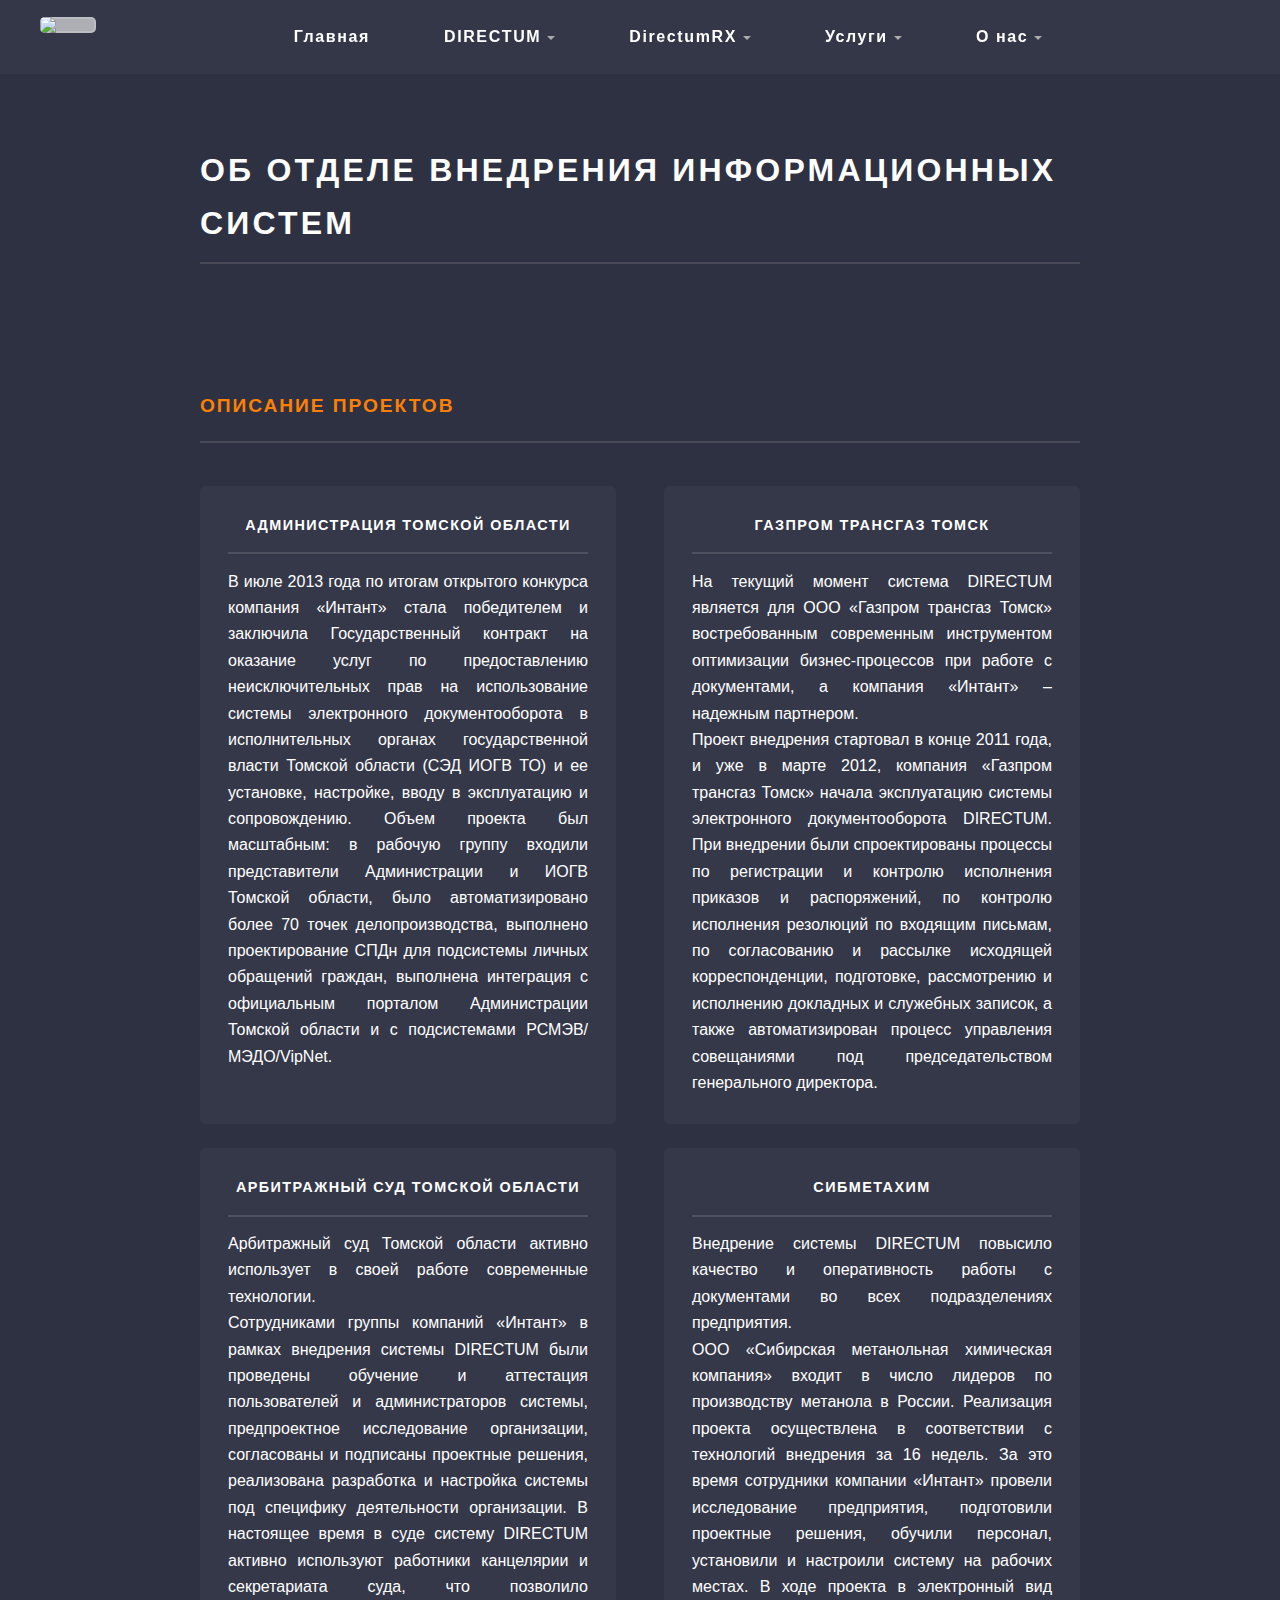
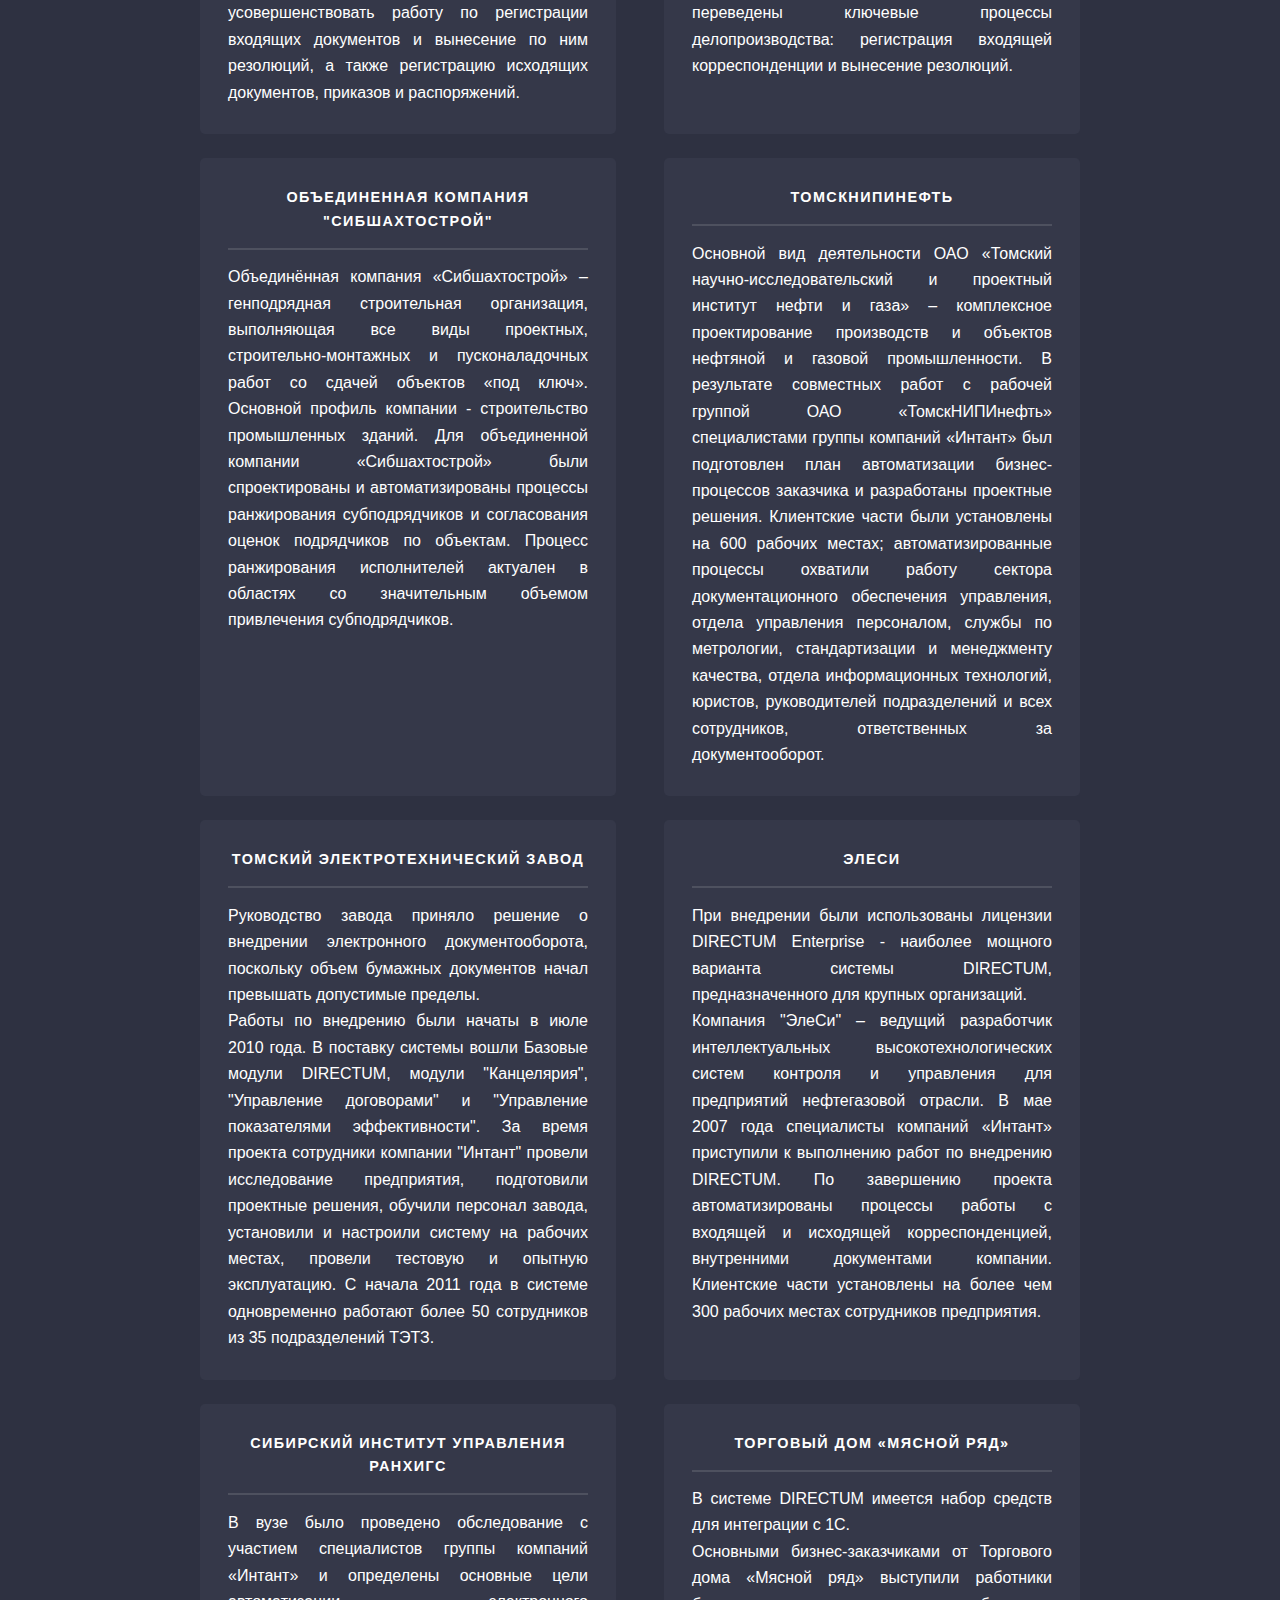
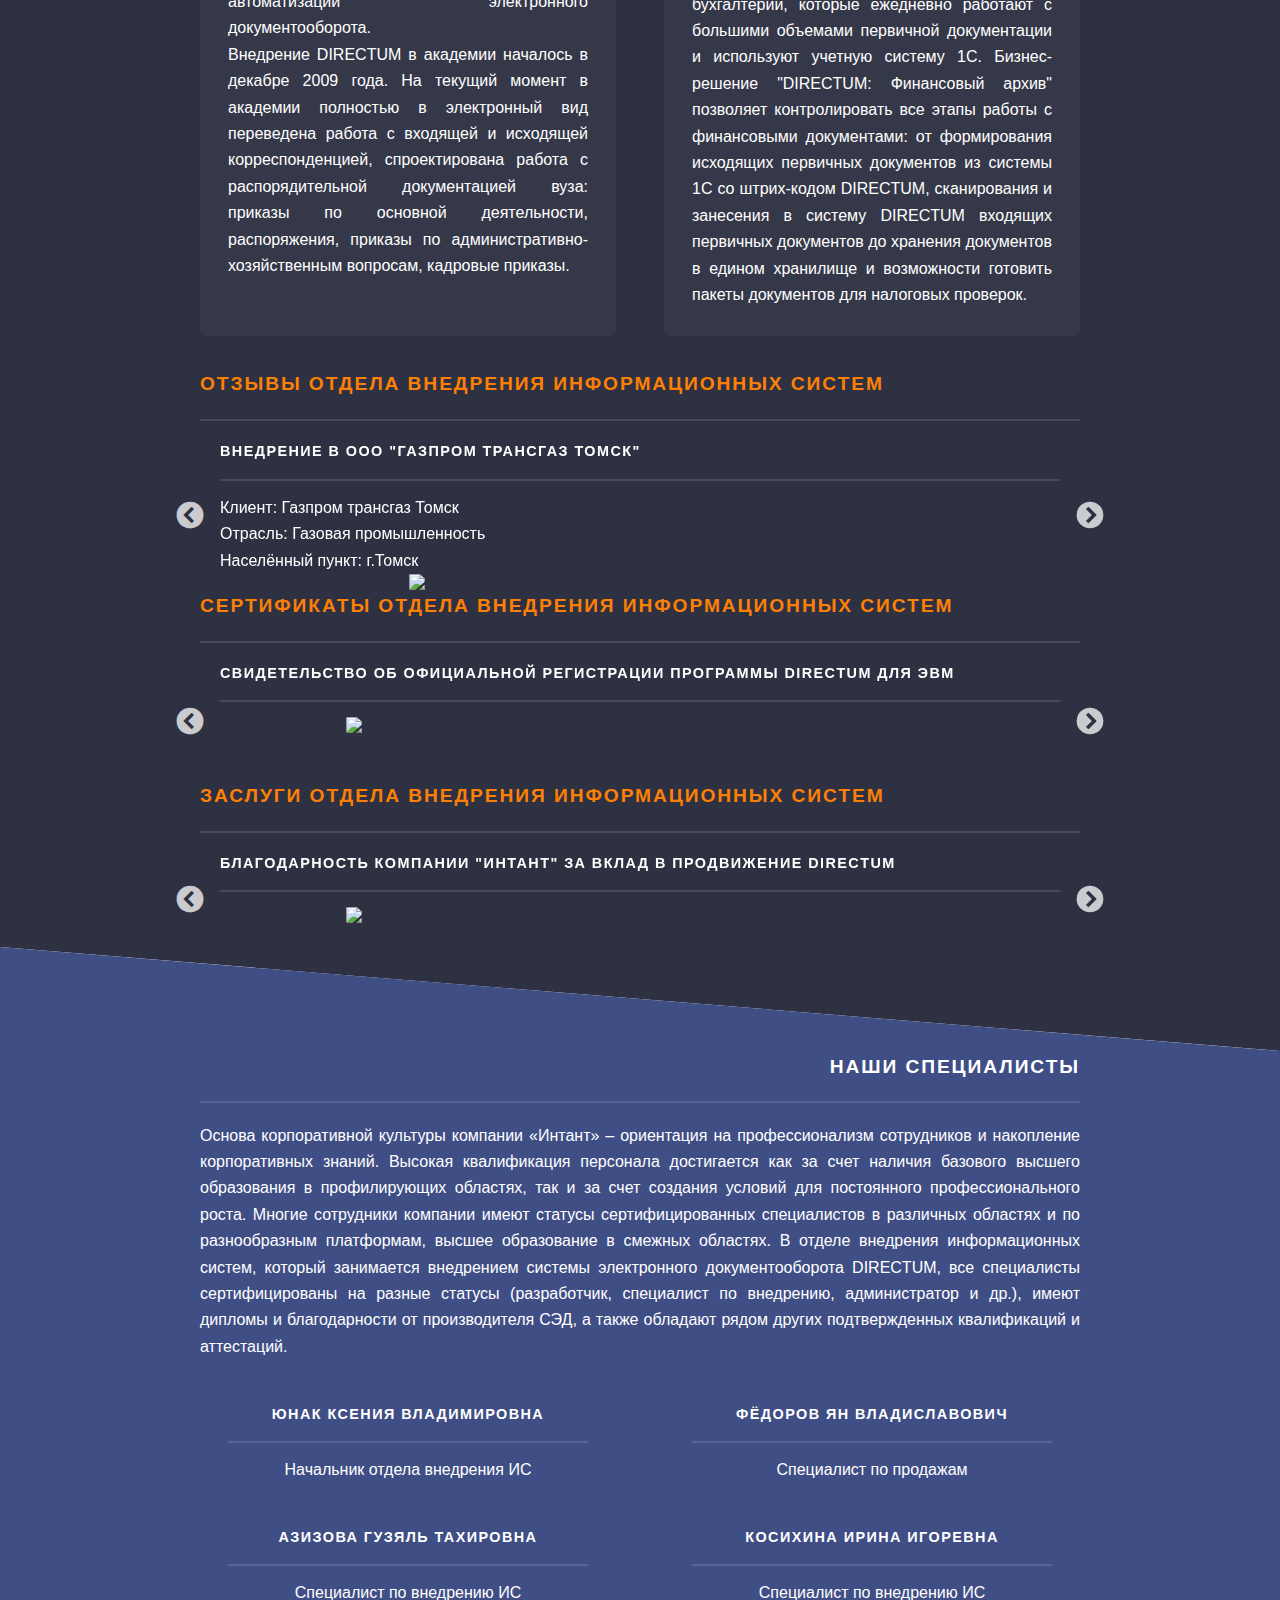
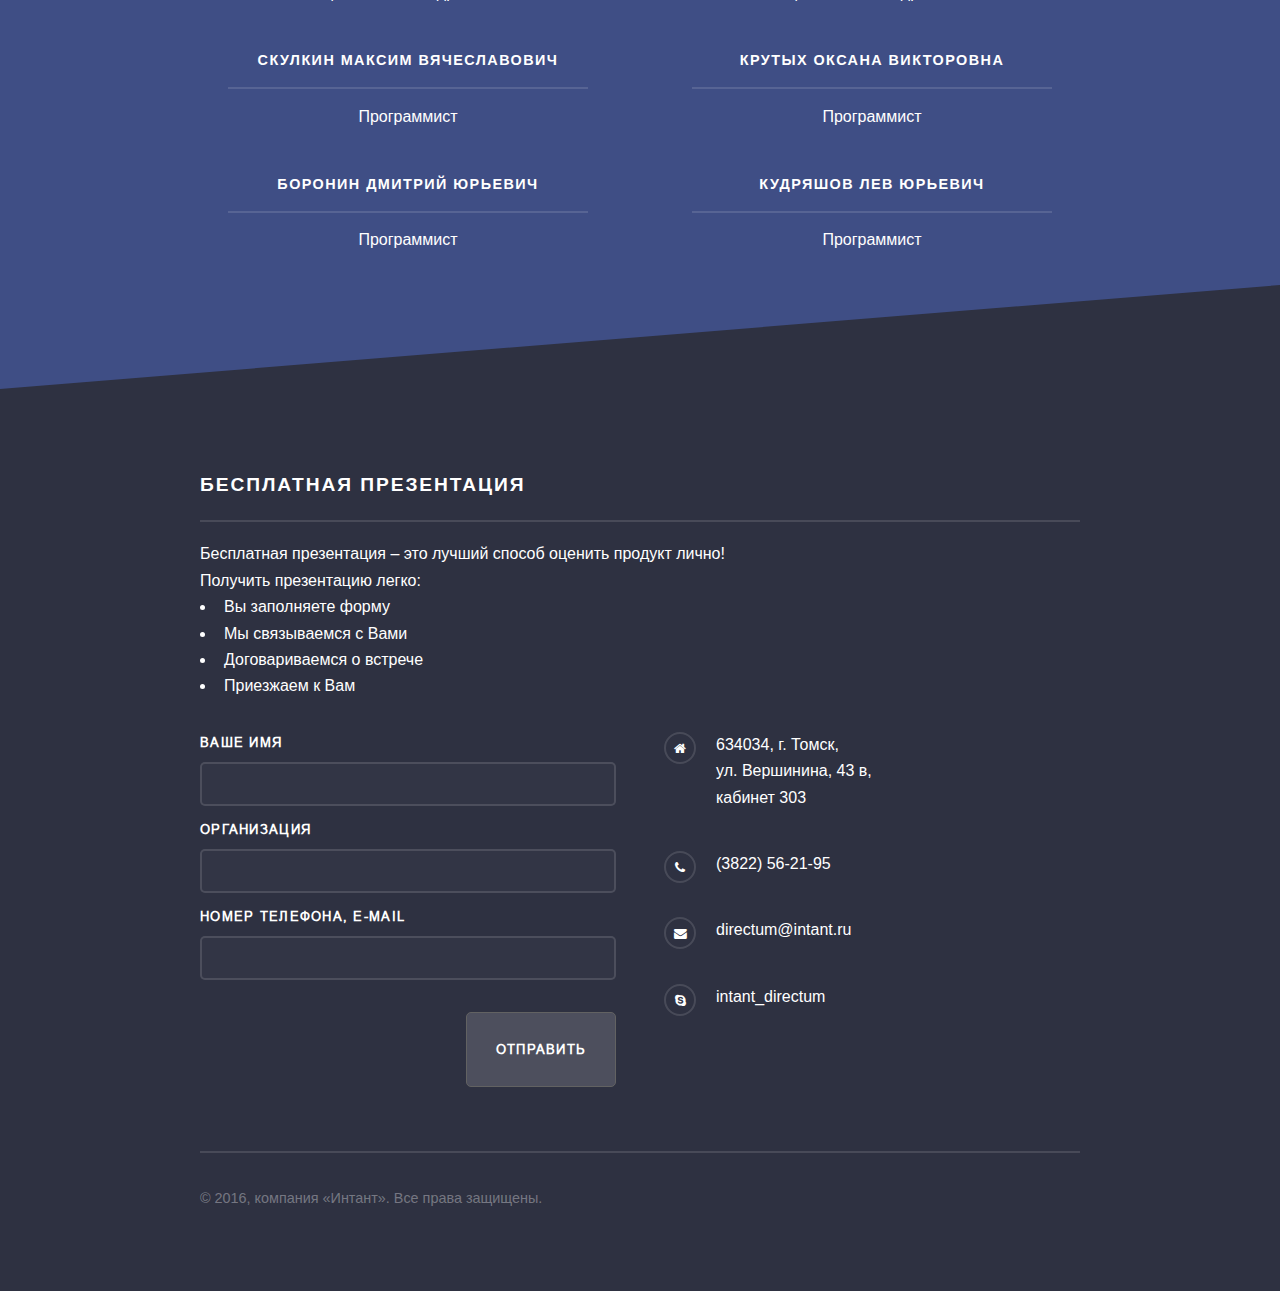
==== commit cbb199e2: "Correct path" ====
--- a/about_us.html
+++ b/about_us.html
@@ -19,6 +19,15 @@
     <link rel="shortcut icon" href="images/dir_foricon.ico" type="image/x-icon"/>
     <link rel="stylesheet" type="text/css" href="./slick/slick.css">
     <link rel="stylesheet" type="text/css" href="./slick/slick-theme.css">
+
+    <script type="text/javascript">
+        var onloadCallback = function() {
+            grecaptcha.render('google-recaptcha', {
+                'sitekey': '6Lc-mhkUAAAAAF2TY2ngCi6WE_GLaakjVNZX5jRq',
+                'theme': 'dark'
+            });
+        };
+    </script>
 </head>
 <body>
 
@@ -27,11 +36,15 @@
 
     <header id="header" class="alt">
     <nav>
-        <a href="index.html"><img id="logo-main" style="background: rgba(255,255,255,0.6); margin: 0" src="images/intant_2008.png" /></a>
+        <a href="index.html">
+            <a href="http://www.intant.ru/">
+                <img id="logo-main" style="background: rgba(255,255,255,0.6); margin: 0" src="images/intant_2008.png" />
+            </a>
+        </a>
         <ul>
             <li><a href="index.html">Главная</a></li>
             <li>
-                <a href="directum.html">DIRECTUM <span class="caret"></span> </a>
+                <a href="directum.html">DIRECTUM  <span class="caret"></span> </a>
                 <div>
                     <ul>
                         <li><a href="directum.html">Описание</a></li>
@@ -53,7 +66,7 @@
                 </div>
             </li>
             <li>
-                <a href="services.html">Услуги <span class="caret"></span></a>
+                <a href="services.html">Услуги <span class="caret"></span> </a>
                 <div>
                     <ul>
                         <li><a href="services.html">Внедрение</a></li>
@@ -62,7 +75,7 @@
                 </div>
             </li>
             <li>
-                <a href="about_us.html">О нас <span class="caret"></span></a>
+                <a href="about_us.html">О нас <span class="caret"></span> </a>
                 <div>
                     <ul>
                         <li><a href="about_us.html">Проекты</a></li>
@@ -506,6 +519,21 @@
                         <h3 class="major my_center">Крутых Оксана Викторовна</h3>
                         <p class="my_center">Программист</p>
                     </article>
+
+
+                    <article class="my_staff_under_bottom">
+                        <a><p class="my_center"><img class="staff" src="images/staff/bdu1.jpg" onmouseover="this.src='images/staff/bdu2.jpg'" onmouseout="this.src='images/staff/bdu1.jpg'" alt=""/>
+                        </p></a>
+                        <h3 class="major my_center">Боронин Дмитрий Юрьевич</h3>
+                        <p class="my_center">Программист</p>
+                    </article>
+                    <article class="my_staff_under_bottom">
+                        <a><p class="my_center"><img class="staff" src="images/staff/klu1.jpg" onmouseover="this.src='images/staff/klu2.jpg'" onmouseout="this.src='images/staff/klu1.jpg'" alt=""/>
+                        </p></a>
+                        <h3 class="major my_center">Кудряшов Лев Юрьевич</h3>
+                        <p class="my_center">Программист</p>
+                    </article>
+
                 </section>
             </div>
         </div>
@@ -540,7 +568,13 @@
                     <label for="message">Номер телефона, e-mail</label>
                     <input type="text" name="message" id="message">
                 </div>
-                <ul class="actions">
+
+                <div class="field">
+                    <div id="google-recaptcha"></div>
+                    <div class="text-danger" id="recaptchaError"></div>
+                </div>
+
+                <ul class="actions action_send_all">
                     <li><input type="submit" id="send_all" value="Отправить"/></li>
                 </ul>
             </form>
@@ -563,6 +597,7 @@
 </div>
 
 <!-- Scripts -->
+<script src="https://www.google.com/recaptcha/api.js?onload=onloadCallback&render=explicit" async defer></script>
 <script src="assets/js/skel.min.js"></script>
 <script src="assets/js/jquery.min.js"></script>
 <script src="assets/js/jquery.scrollex.min.js"></script>
--- a/assets/css/main.css
+++ b/assets/css/main.css
@@ -2658,6 +2658,8 @@
 
 #send_all{
 	background-color: rgba(255, 255, 255, 0.15) !important;
+	height: 75px;
+	border: #626262 solid 1px;
 }
 /* Features */
 
@@ -4336,4 +4338,12 @@
     box-shadow: inset 0 0 0 2px rgba(255, 255, 255, 0.2);
 	position: relative;
 	top: -7px;
+}
+
+.action_send_all {
+	float: right;
+}
+
+#google-recaptcha {
+	float: left;
 }